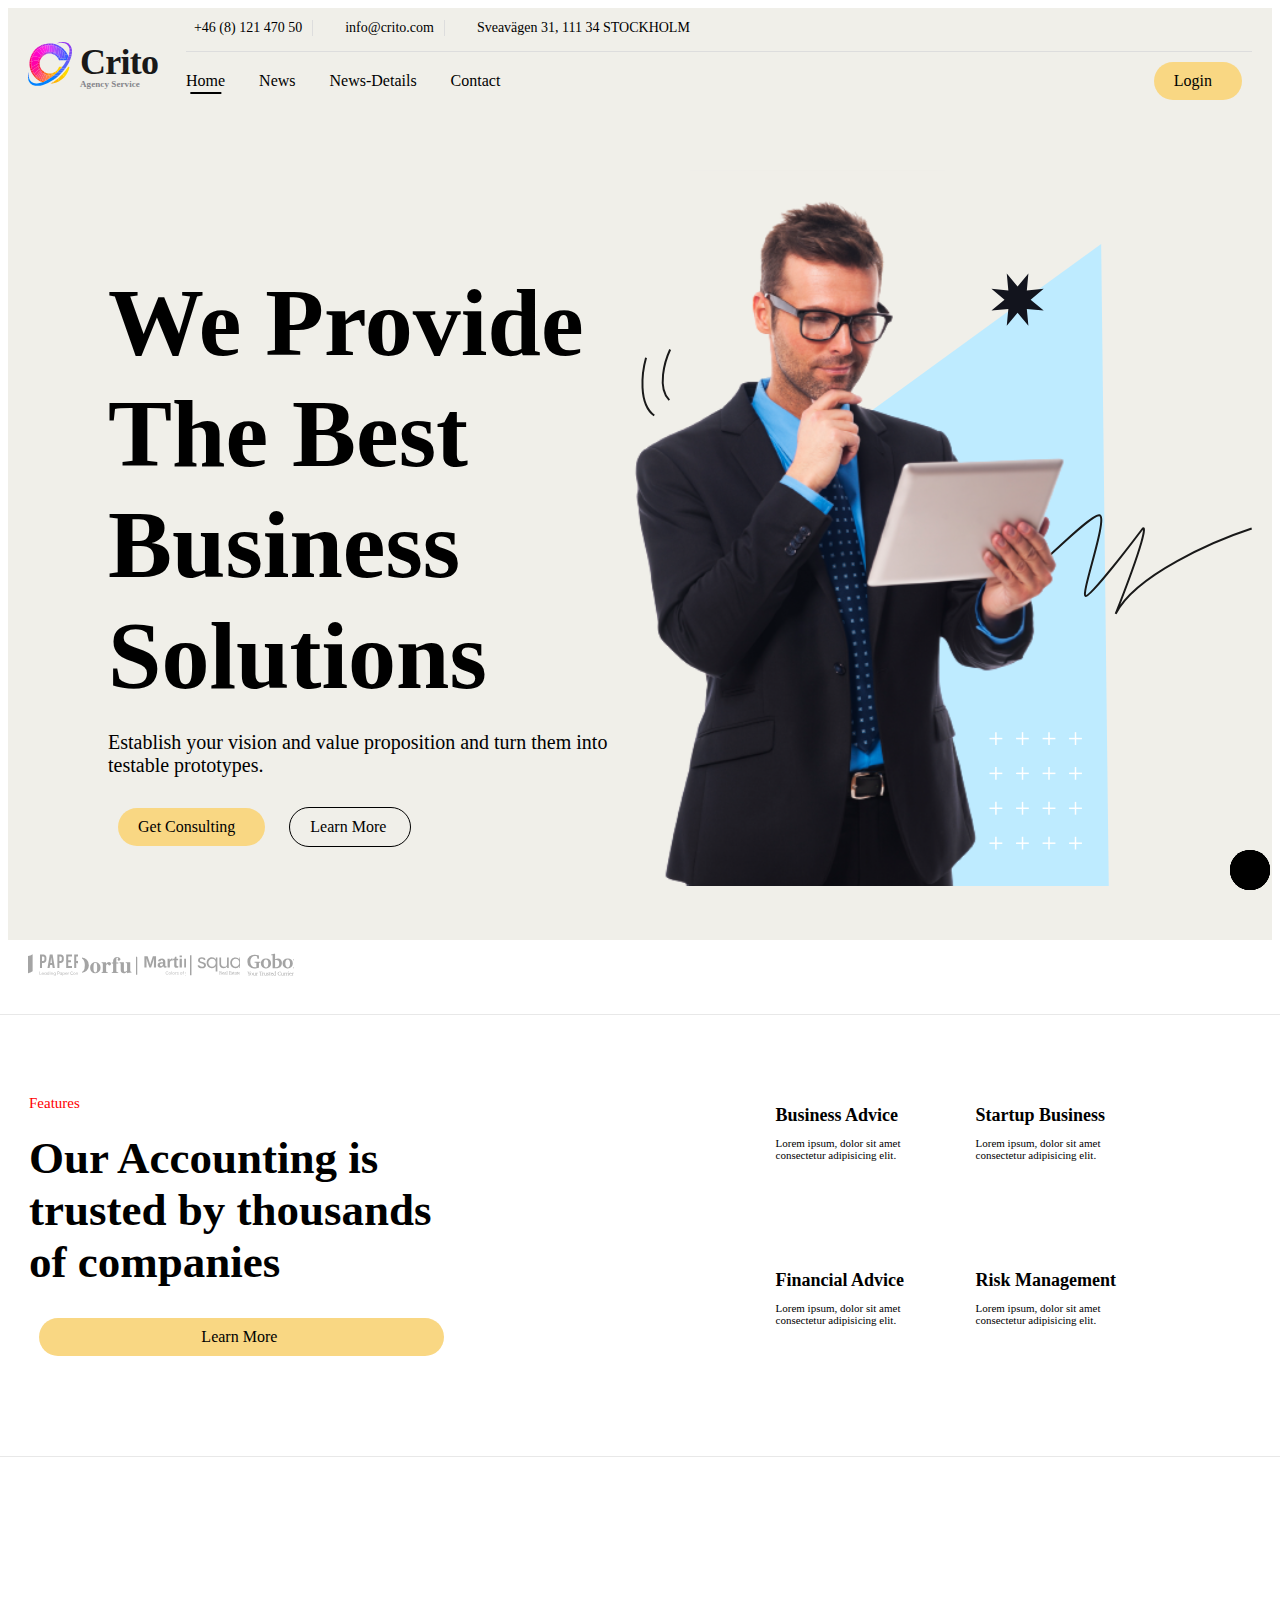
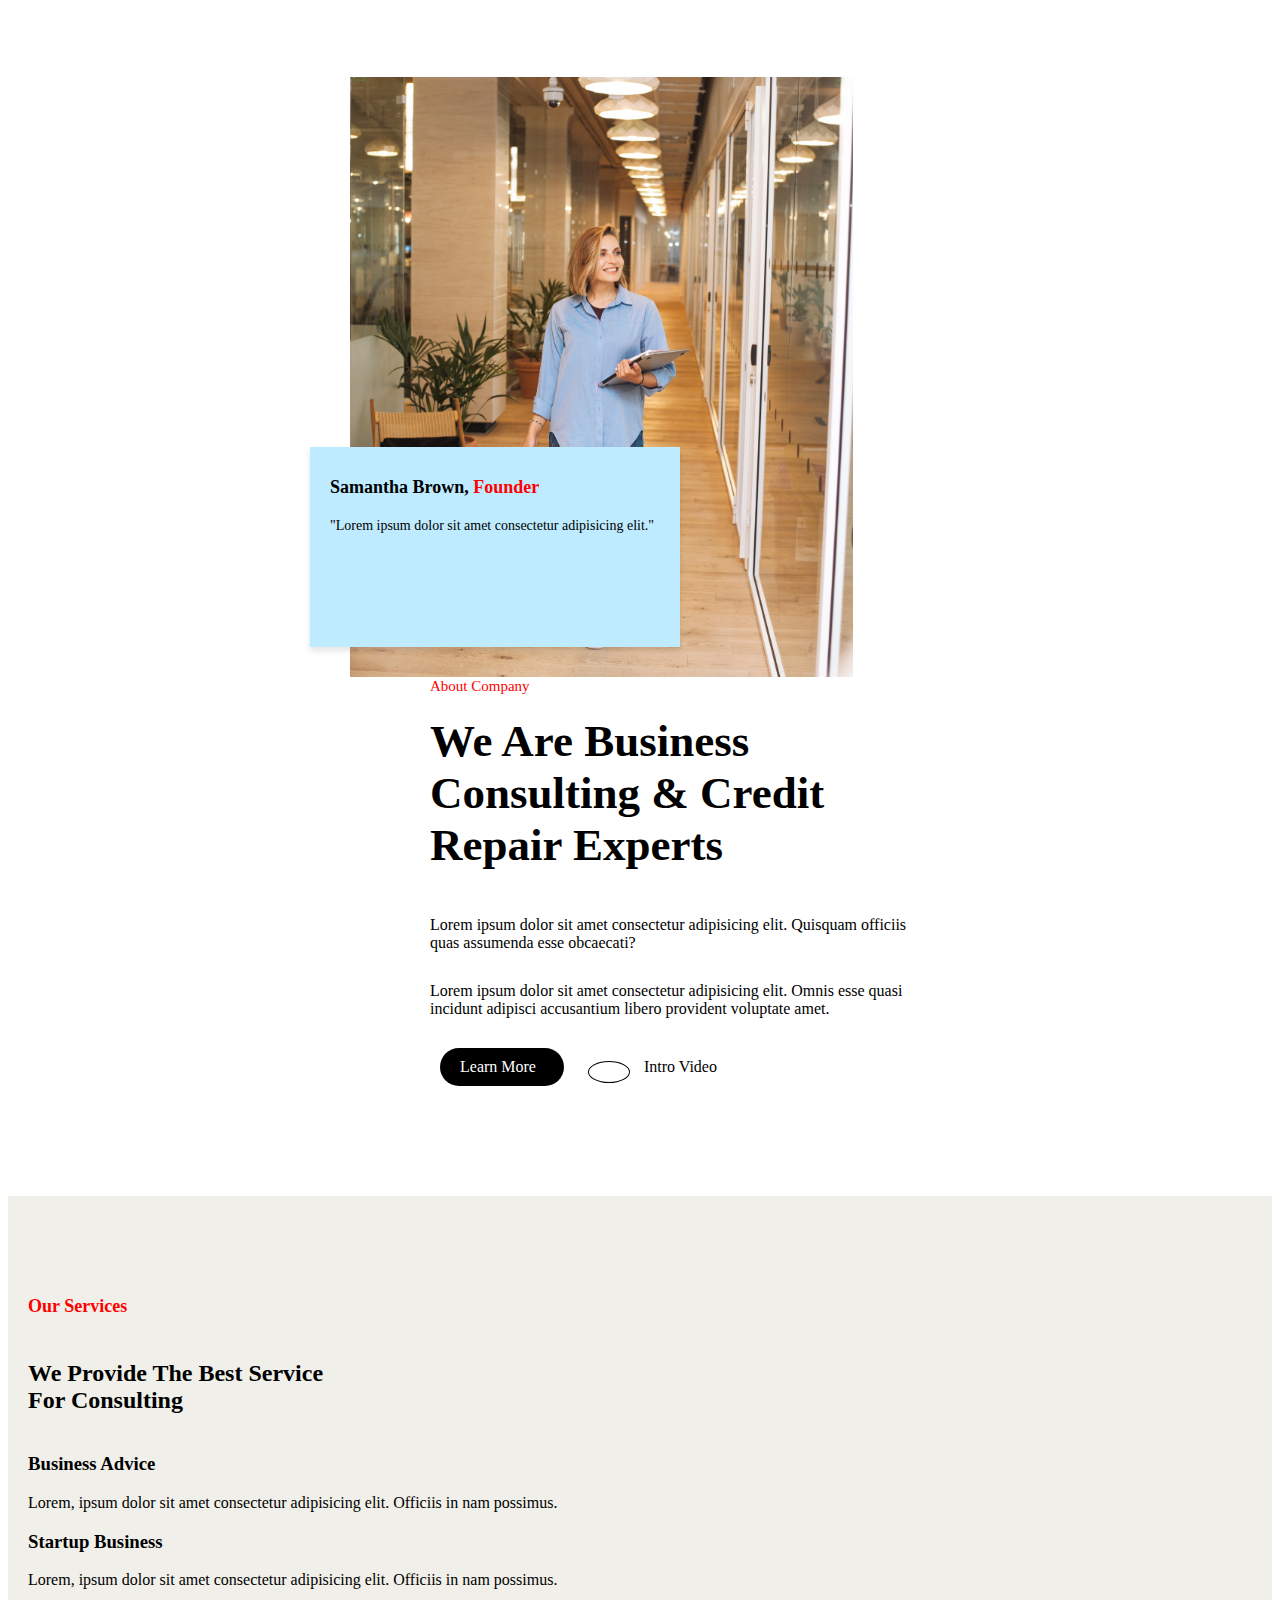
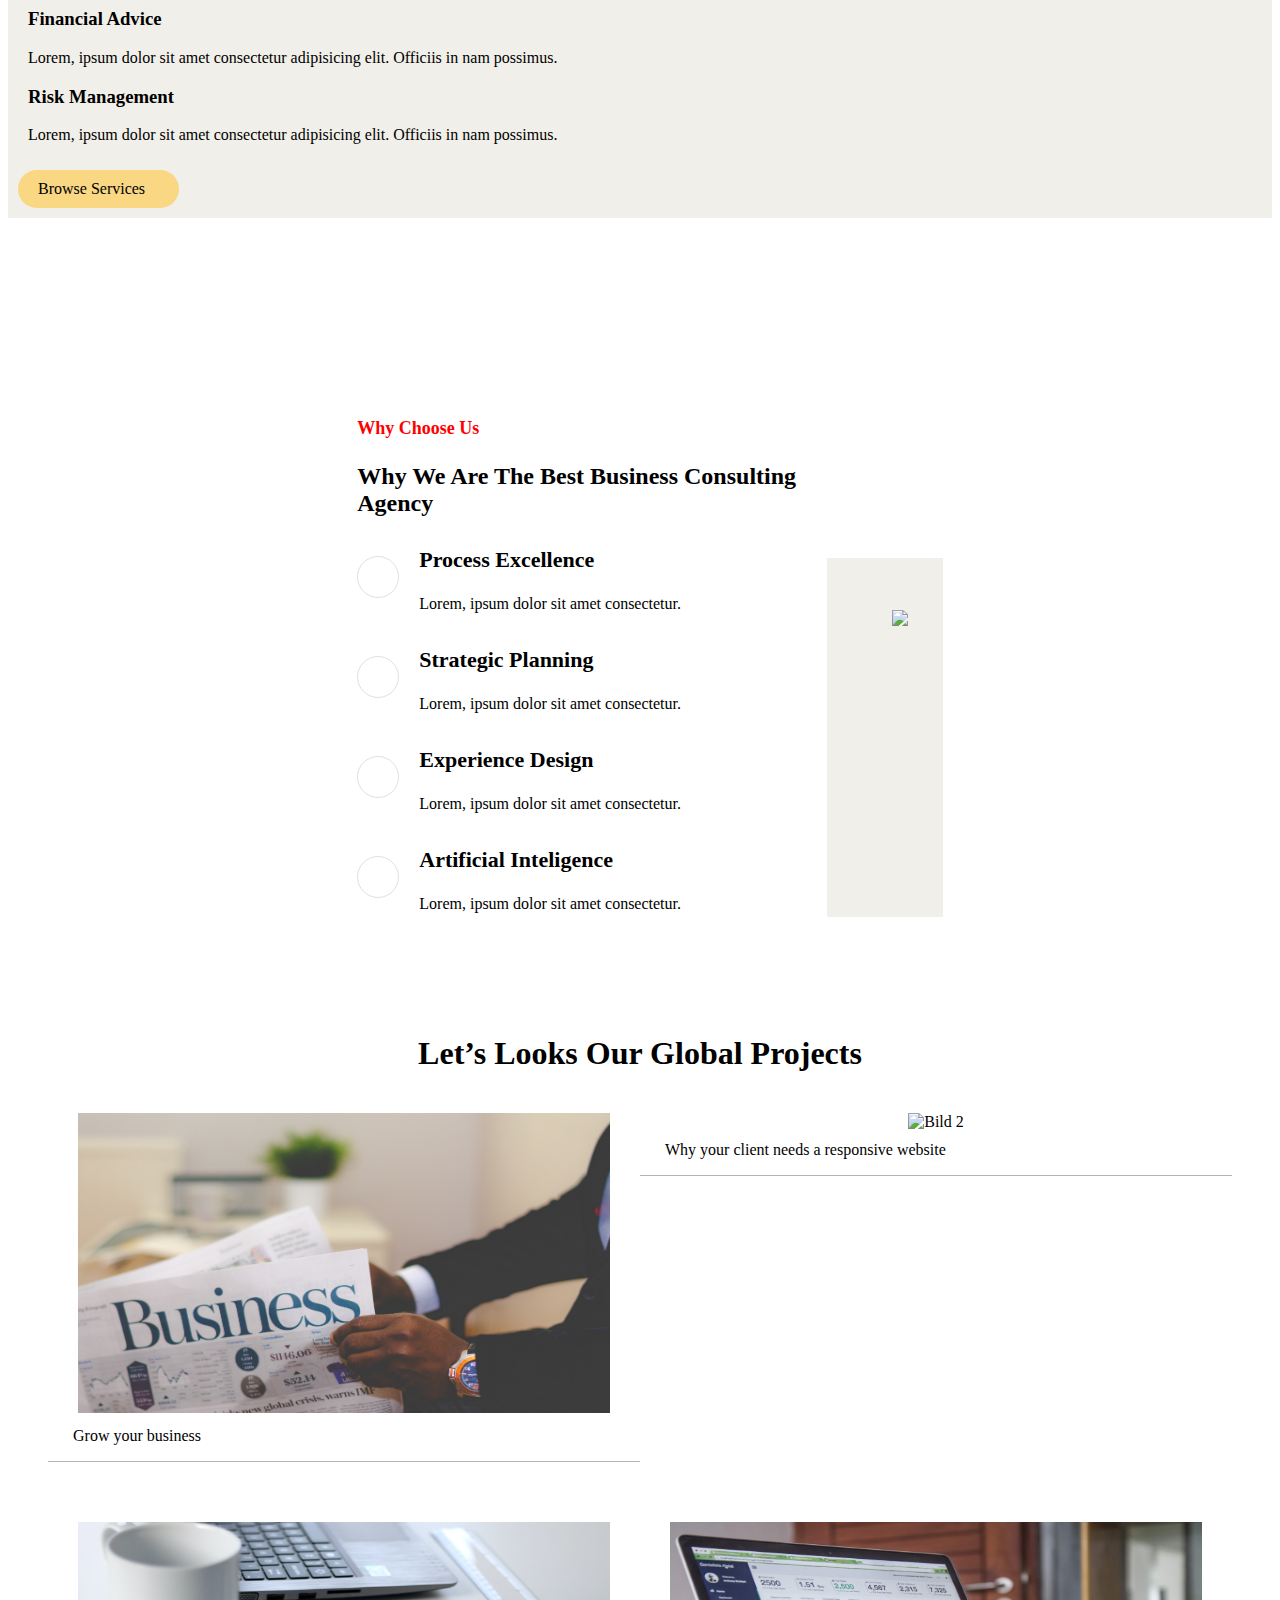
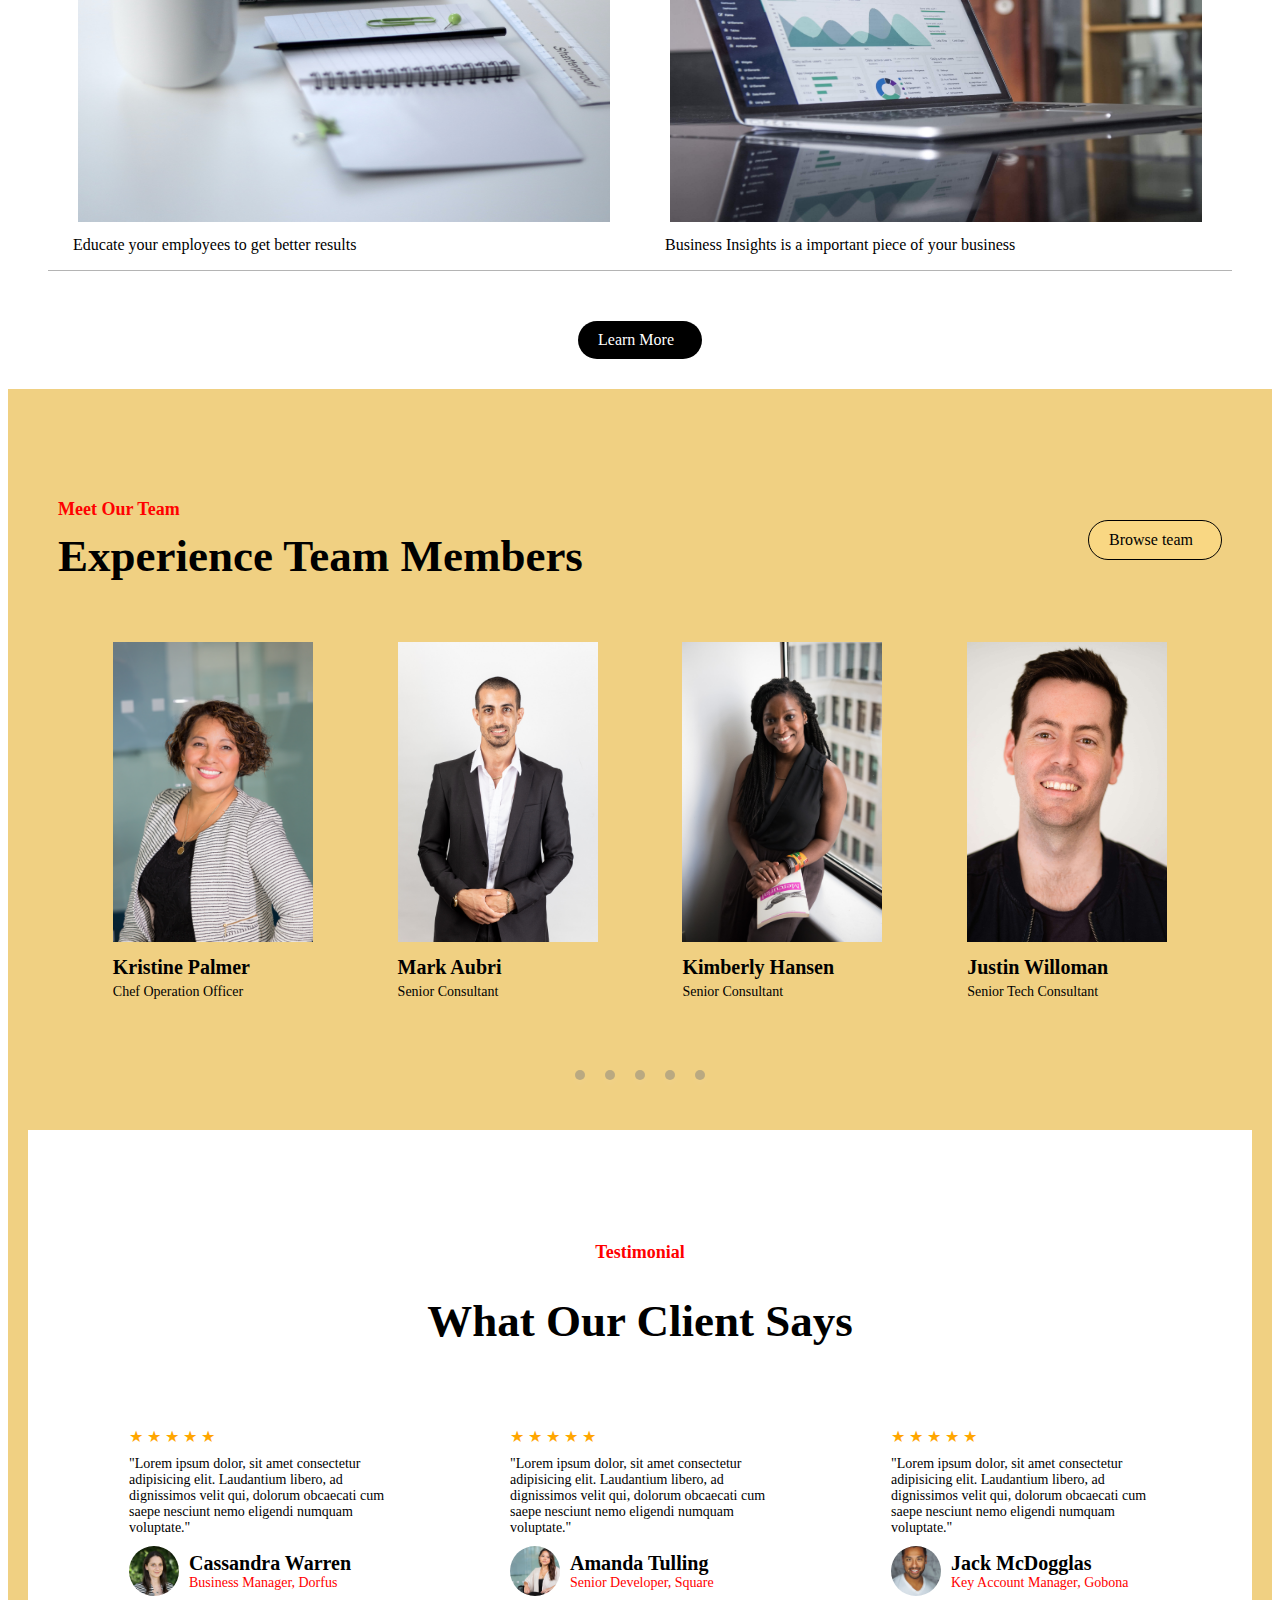
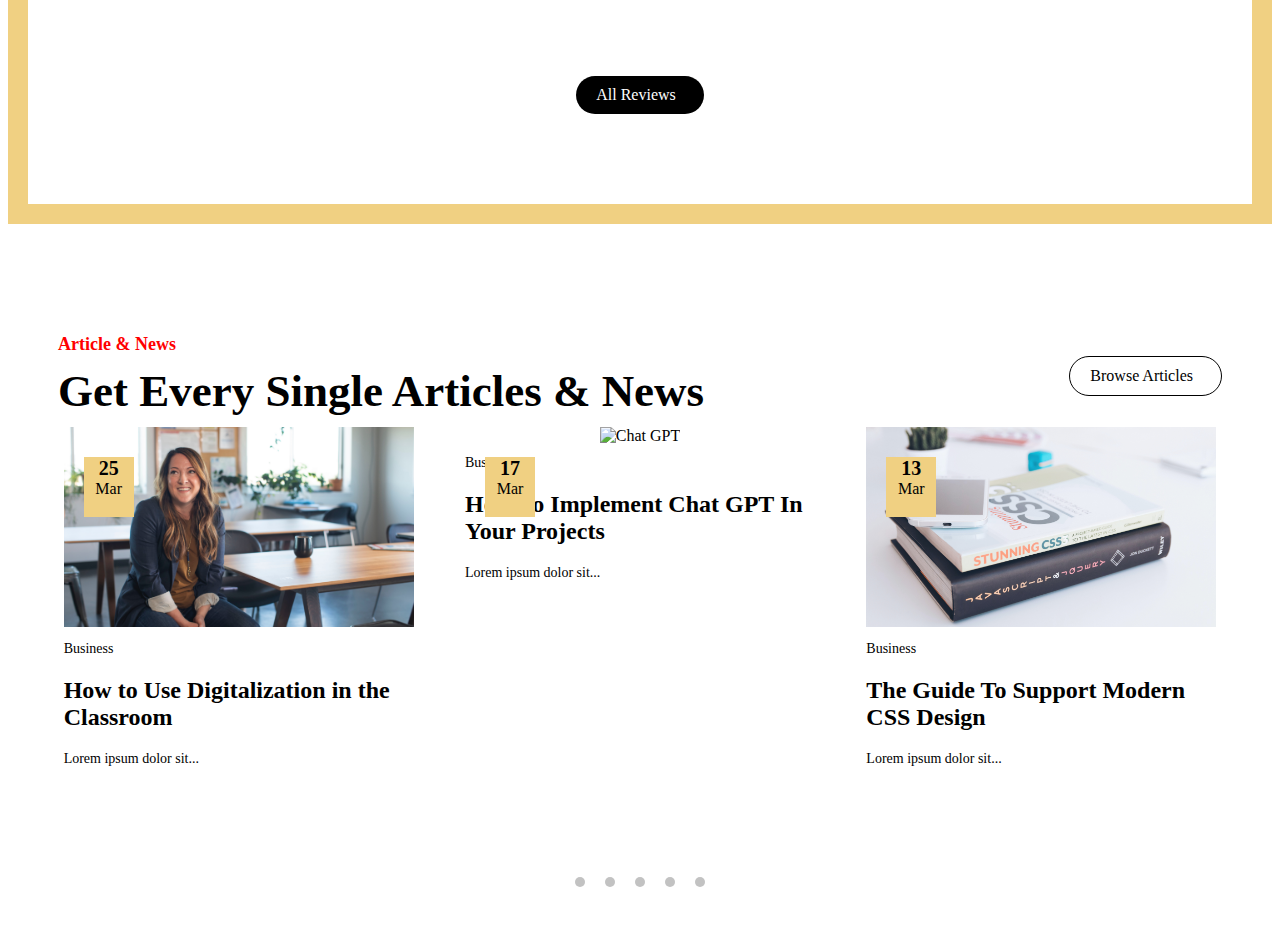
==== index.html @ dc41674e "first commit" ====
<!DOCTYPE html>
<html lang="en">
<head>
    <meta charset="UTF-8">
    <meta name="description" content="Crito">
    <meta name="viewport" content="width=device-width, initial-scale=1.0">
    <title>Tutorial</title>
    <script src="https://kit.fontawesome.com/41c8b474e2.js" crossorigin="anonymous"></script>
    <link href="https://cdn.jsdelivr.net/npm/bootstrap@5.3.1/dist/css/bootstrap.min.css" rel="stylesheet" integrity="sha384-4bw+/aepP/YC94hEpVNVgiZdgIC5+VKNBQNGCHeKRQN+PtmoHDEXuppvnDJzQIu9" crossorigin="anonymous">
    <link href="scss/style.css" rel="stylesheet">
</head>
<body>
  <header>
    <section class="top-menu">
      <div class="container">
          <div class="main-row">
              <!-- Logotyp -->
              <a href="index.html" class="logotype">
                  <img src="images/logotype.svg" alt="Company Logotype">
              </a>
              <!-- Grid container -->
              <div class="grid-container">
                  <!-- Info och sociala medier -->
                  <div class="top-row">
                      <div class="info">
                          <span><i class="fa-regular fa-phone-volume"></i>+46 (8) 121 470 50</span>
                          <span><i class="fa-regular fa-envelope"></i>info@crito.com</span>
                          <span><i class="fa-sharp fa-regular fa-location-dot"></i>Sveavägen 31, 111 34 STOCKHOLM</span>
                      </div>
                      <div class="social-media">
                          <a target="_blank" href="https://facebook.com"><i class="fa-brands fa-facebook"></i></a>
                          <a target="_blank" href="https://twitter.com"><i class="fa-brands fa-twitter"></i></a>
                          <a target="_blank" href="https://instagram.com"><i class="fa-brands fa-instagram"></i></a>
                          <a target="_blank" href="https://linkedin.com"><i class="fa-brands fa-linkedin"></i></a>
                      </div>
                  </div>
                  <!-- Navbar och login-knapp -->
                  <div class="bottom-row">
                      <nav class="navbar">
                          <a class="active" href="index.html">Home</a>
                          <a href="news.html">News</a>
                          <a href="news-details.html">News-Details</a>
                          <a href="contact.html">Contact</a>
                      </nav>
                      <a class="btn-theme" href="login.html">
                          Login<i class="fa-solid fa-arrow-up-right"></i>
                      </a>
                  </div>
              </div>
          </div>
      </div>
    </section>
  </header>

        <section class="showcase">
            <div class="container">
              <div class="showcase-content">
                <!-- Textinnehåll -->
                <div class="text-content">
                  <h1>We Provide The Best Business Solutions</h1>
                  <p>Establish your vision and value proposition and turn them into testable prototypes.</p>
                  <div class="showcase-buttons">
                    <a class="btn-theme" href="#">Get Consulting<i class="fa-solid fa-arrow-up-right"></i></a>
                    <a class="btn-theme-white" href="#">Learn More&nbsp;<i class="fa-solid fa-arrow-up-right"></i></a>
                  </div>
                </div>
                <!-- Bild till höger -->
                <div class="image-content">
                  <img src="images/showcase-image.svg" alt="Showcase Image">
                </div>
              </div>
            </div>
          </section>

    <section class="company-logos">
        <div class="container">
            <img src="images/paperz.svg" alt="Company 1 Logo" class="logo">
            <img src="images/dorfus.svg" alt="Company 2 Logo" class="logo">
            <img src="images/martino.svg" alt="Company 3 Logo" class="logo">
            <img src="images/square.svg" alt="Company 4 Logo" class="logo">
            <img src="images/gobona.svg" alt="Company 5 Logo" class="logo">
        </div>
    </section>

    <section class="features">
      <div class="container">
        <div class="section-border">
          <div class="feature-grid">
            <div class="feature-text">
              <div class="small-title">Features</div>
              <h2 class="main-title">Our Accounting is trusted by thousands of companies</h2>
              <a href="#" class="btn-theme-wide">Learn More&nbsp;<i class="fa-solid fa-arrow-up-right"></i></a>
            </div>  
            <div class="feature-cards">
              <div class="umb-block-list">
                <div class="feature-card">
                    <i class="fa-regular fa-handshake"></i>
                  <h3>Business Advice</h3>
                  <p>Lorem ipsum, dolor sit amet consectetur adipisicing elit.</p>
                </div>
                <div class="feature-card">
                    <i class="fa-regular fa-lightbulb"></i>
                  <h3>Startup Business</h3>
                  <p>Lorem ipsum, dolor sit amet consectetur adipisicing elit.</p>
                </div>
                <div class="feature-card">
                    <i class="fa-solid fa-arrow-up-right-dots"></i> 
                  <h3>Financial Advice</h3>
                  <p>Lorem ipsum, dolor sit amet consectetur adipisicing elit.</p>
                </div>
                <div class="feature-card">
                    <i class="fa-solid fa-gear"></i>
                  <h3>Risk Management</h3>
                  <p>Lorem ipsum, dolor sit amet consectetur adipisicing elit.</p>
                </div>
              </div>
            </div>
          </div>
        </div>
      </div>
    </section>

    <section class="about-company">
      <div class="container">
        <!-- Left Side -->
        <div class="image-sam">
          <img class="samantha" src="/images/daria-pimkina-tYaccl19A3Q-unsplash.jpg" alt="Company Founder">
          <div class="founder-info">
            <h3 class="founder-name">Samantha Brown, <span class="founder-title">Founder</span></h3>
            <p class="founder-description">"Lorem ipsum dolor sit amet consectetur adipisicing elit."</p>
          </div>
        </div>
        <!-- Right Side -->
        <div class="text-content">
          <span class="small-title">About Company</span>
          <h3 class="about-title">We Are Business Consulting & Credit Repair Experts</h3>
            <h2 class="text-main">Lorem ipsum dolor sit amet consectetur adipisicing elit. Quisquam officiis quas assumenda esse obcaecati?</h2>
            <h2 class="text-sub">Lorem ipsum dolor sit amet consectetur adipisicing elit. Omnis esse quasi incidunt adipisci accusantium libero provident voluptate amet.</h2>
          <div class="action-buttons">
            <a href="#" class="btn-theme-black">Learn More &nbsp;<i class="fa-solid fa-arrow-up-right"></i></a>
            <a href="#" class="btn-theme-play"><i class="fa-solid fa-play"></i></a>
            <span>Intro Video</span>
          </div>
        </div>
      </div>
    </section>

    <section class="our-services">
      <div class="our-services-container">
        <h4 class="section-subtitle">Our Services</h4>
        <h2>We Provide The Best Service For Consulting</h2>
        <div class="service-cards">
          <!-- Varje service-card -->
          <div class="service-cards">
            <div class="service-card">
              <div class="corner-border"></div>
              <h3>Business Advice</h3>
              <p class="card-subtitle">Lorem, ipsum dolor sit amet consectetur adipisicing elit. Officiis in nam possimus.</p>
              <a href="#" class="round-btn"><i class="fa-solid fa-arrow-right"></i></a>
            </div>
            <div class="service-card">
              <div class="corner-border"></div>
              <h3>Startup Business</h3>
              <p class="card-subtitle">Lorem, ipsum dolor sit amet consectetur adipisicing elit. Officiis in nam possimus.</p>
              <a href="#" class="round-btn"><i class="fa-solid fa-arrow-right"></i></a>
            </div>
            <div class="service-card">
              <div class="corner-border"></div>
              <h3>Financial Advice</h3>
              <p class="card-subtitle">Lorem, ipsum dolor sit amet consectetur adipisicing elit. Officiis in nam possimus.</p>
              <a href="#" class="round-btn"><i class="fa-solid fa-arrow-right"></i></a>
            </div>
            <div class="service-card">
              <div class="corner-border"></div>
              <h3>Risk Management</h3>
              <p class="card-subtitle">Lorem, ipsum dolor sit amet consectetur adipisicing elit. Officiis in nam possimus.</p>
              <a href="#" class="round-btn"><i class="fa-solid fa-arrow-right"></i></a>
            </div>
          </div>
    
          <!-- ... (resten av innehållet) -->
        </div>
      </div><div class="our-services-btn">
          <a href="#" class="btn-theme">Browse Services&nbsp;<i class="fa-solid fa-arrow-up-right"></i></a>
        </div>
    </section>

    <section class="why-choose-us">
      <div class="container">
        <div class="why-choose-us-wrapper"> 
          <div class="why-choose-us-content">
            <h4 class="why-section-subtitle">Why Choose Us</h4>
            <h2>Why We Are The Best Business Consulting Agency</h2>
            <div class="why-cards">
              <div class="why-card">
                <a href="#" class="round-btn-icon"><i class="fa-regular fa-thumbs-up"></i></a>
                <div class="why-card-content">
                  <h3>Process Excellence</h3>
                  <p class="why-card-subtitle">Lorem, ipsum dolor sit amet consectetur.</p>
                </div>
              </div>
              <div class="why-card">
                <a href="#" class="round-btn-icon"><i class="fa-solid fa-chess-board"></i></a>
                <div class="why-card-content">
                  <h3>Strategic Planning</h3>
                  <p class="why-card-subtitle">Lorem, ipsum dolor sit amet consectetur.</p>
                </div>
              </div>
              <div class="why-card">
                <a href="#" class="round-btn-icon"><i class="fa-solid fa-pen-ruler"></i></a>
                <div class="why-card-content">
                  <h3>Experience Design</h3>
                  <p class="why-card-subtitle">Lorem, ipsum dolor sit amet consectetur.</p>
                </div>
              </div>
              <div class="why-card">
                <a href="#" class="round-btn-icon"><i class="fa-solid fa-magnifying-glass-chart"></i></a>
                <div class="why-card-content">
                  <h3>Artificial Inteligence</h3>
                  <p class="why-card-subtitle">Lorem, ipsum dolor sit amet consectetur.</p>
                </div>
              </div>
              <!-- Repeat the .why-card structure for more cards -->
            </div>
          </div>
        <div class="why-image-wrapper">
          <img class="why-image"src="/images/amy-hirschi-K0c8ko3e6AA-unsplash.jpg">
        </div>
      </div>
    </div>
    </section>

    <section class="business-section">
      <div class="business-container">
        <h2 class="sub-title">Project & Case Studies</h2>
        <h1 mt2>Let’s Looks Our Global Projects</h1>
        <div class="row">
          <div class="img-container">
            <img src="images/adeolu-eletu-E7RLgUjjazc-unsplash.jpg" alt="Bild 1">
            <p>Grow your business</p>
            <hr class="underline">
          </div>
          <div class="img-container">
            <img src="images/marek-levak-zANXcXyByos-unsplash.jpg" alt="Bild 2">
            <p>Why your client needs a responsive website</p>
            <hr class="underline">
          </div>
        </div>
        <div class="row">
          <div class="img-container">
            <img src="images/oli-dale-xjSkI_seiZY-unsplash.jpg" alt="Bild 3">
            <p>Educate your employees to get better results</p>
            <hr class="underline">
          </div>
          <div class="img-container">
            <img src="images/carlos-muza-hpjSkU2UYSU-unsplash.jpg" alt="Bild 4">
            <p>Business Insights is a important piece of your business</p>
            <hr class="underline">
          </div>
        </div>
        <a href="#" class="btn-theme-black">Learn More &nbsp;<i class="fa-solid fa-arrow-up-right"></i></a>
      </div>
    </section>
    <section class="members-section">
      <div class="members-container">
        <div class="header-wrapper">
          <div class="title-wrapper">
            <h3 class="red-title">Meet Our Team</h3>
            <h1 class="main-title">Experience Team Members</h1>
          </div>
          <a href="#" class="btn-theme-border">Browse team &nbsp;<i class="fa-solid fa-arrow-up-right"></i></a>
        </div>
        <div class="member-content-wrapper">
          <!-- Member Card 1 -->
          <div class="member-card" id="card1">
            <img src="images/christina-wocintechchat-com-SJvDxw0azqw-unsplash.jpg" alt="Medlem 1">
            <h4 class="member-card-h4">Kristine Palmer</h4>
            <p class="member-card-p">Chef Operation Officer</p>
          </div>
          <!-- Member Card 2 -->
          <div class="member-card" id="card2">
            <img src="images/itay-verchik-6ZKGBzrDd3I-unsplash.jpg" alt="Medlem 2">
            <h4 class="member-card-h4">Mark Aubri</h4>
            <p class="member-card-p">Senior Consultant</p>
          </div>
          <!-- Member Card 3 -->
          <div class="member-card" id="card3">
            <img src="images/christina-wocintechchat-com-Zpzf7TLj_gA-unsplash.jpg" alt="Medlem 3">
            <h4 class="member-card-h4">Kimberly Hansen</h4>
            <p class="member-card-p">Senior Consultant</p>
          </div>
          <!-- Member Card 4 -->
          <div class="member-card" id="card4">
            <img src="images/the-connected-narrative-N8lRH2uxih4-unsplash.jpg" alt="Medlem 4">
            <h4 class="member-card-h4">Justin Willoman</h4>
            <p class="member-card-p">Senior Tech Consultant</p>
          </div>
        </div>
        <div class="dot-container">
          <div class="dot" id="dot1"></div>
          <div class="dot" id="dot2"></div>
          <div class="dot" id="dot3"></div>
          <div class="dot" id="dot4"></div>
          <div class="dot" id="dot5"></div>
        </div>
      </div>
    </section>
    <section class="testimonial-section">
      <div class="testi-container-white">
        <div class="testi-titel">
          <h1 class="red-title">Testimonial</h1>
          <h1 class="main-title-center">What Our Client Says</h1>
        </div>
          <div class="testi-card-container">
            <div class="testi-card">
              <div class="rating">
                <span class="star">&#9733;</span>
                <span class="star">&#9733;</span>
                <span class="star">&#9733;</span>
                <span class="star">&#9733;</span>
                <span class="star">&#9733;</span>
              </div>
              <p class="testi-description">"Lorem ipsum dolor, sit amet consectetur adipisicing elit. Laudantium libero, ad dignissimos velit qui, dolorum obcaecati cum saepe nesciunt nemo eligendi numquam voluptate."</p>
              <div class="profile">
                <img src="images/vince-veras-AJIqZDAUD7A-unsplash.jpg" alt="Profile Picture" class="profile-pic">
                <div class="profile-info">
                  <p class="name">Cassandra Warren</p>
                  <p class="job-title">Business Manager, Dorfus</p>
                </div>
              </div>
            </div>
          <div class="testi-card">
            <div class="rating">
              <span class="star">&#9733;</span>
              <span class="star">&#9733;</span>
              <span class="star">&#9733;</span>
              <span class="star">&#9733;</span>
              <span class="star">&#9733;</span>
            </div>
            <p class="testi-description">"Lorem ipsum dolor, sit amet consectetur adipisicing elit. Laudantium libero, ad dignissimos velit qui, dolorum obcaecati cum saepe nesciunt nemo eligendi numquam voluptate."</p>
            <div class="profile">
              <img src="images/christina-wocintechchat-com-PlikkWB79qs-unsplash.jpg" alt="Profile Picture" class="profile-pic">
              <div class="profile-info">
                <p class="name">Amanda Tulling</p>
                <p class="job-title">Senior Developer, Square</p>
              </div>
            </div>
          </div>
          <div class="testi-card">
            <div class="rating">
              <span class="star">&#9733;</span>
              <span class="star">&#9733;</span>
              <span class="star">&#9733;</span>
              <span class="star">&#9733;</span>
              <span class="star">&#9733;</span>
            </div>
            <p class="testi-description">"Lorem ipsum dolor, sit amet consectetur adipisicing elit. Laudantium libero, ad dignissimos velit qui, dolorum obcaecati cum saepe nesciunt nemo eligendi numquam voluptate."</p>
            <div class="profile">
              <img src="images/joseph-gonzalez-iFgRcqHznqg-unsplash.jpg" alt="Profile Picture" class="profile-pic">
              <div class="profile-info">
                <p class="name">Jack McDogglas</p>
                <p class="job-title">Key Account Manager, Gobona</p>
              </div>
            </div>
          </div>
        </div>
      <a href="#" class="btn-theme-black">All Reviews &nbsp;<i class="fa-solid fa-arrow-up-right"></i></a>
    </section>

    <section class="articles-section">
      <div class="articles-container">
        <div class="header-wrapper">
          <div class="title-wrapper">
            <h3 class="red-title">Article & News</h3>
            <h1 class="main-title">Get Every Single Articles & News</h1>
          </div>
          <a href="news.html" class="btn-theme-white">Browse Articles &nbsp;<i class="fa-solid fa-arrow-up-right"></i></a>
        </div>
        <div class="content-wrapper">
          <div class="article-card">
            <img class="article-card-img" src="/images/linkedin-sales-solutions-Mis5fyJi7Q0-unsplash.jpg" alt="Woman in Classroom">
            <div class="article-content">
                <div class="date-box"><div style="font-weight: 700; font-size: 20px;">25</div><div style="font-weight: 200;">Mar</div></div>
                <div class="tag">Business</div>
                <h2 class="article-title">How to Use Digitalization in the Classroom</h2>
                <p class="placeholder-text">Lorem ipsum dolor sit...</p>
          </div>
          </div>
          <div class="article-card">
            <img class="article-card-img" src="/images/emiliano-vittoriosi-vEN1bsdSjxM-unsplash.jpg" alt="Chat GPT">
            <div class="article-content">
                <div class="date-box"><div style="font-weight: 700; font-size: 20px;">17</div><div style="font-weight: 200;">Mar</div></div>
                <div class="tag">Business</div>    
                <h2 class="article-title">How To Implement Chat GPT In Your Projects</h2>
                    <p class="placeholder-text">Lorem ipsum dolor sit...</p>
            </div>
          </div>
          <div class="article-card">
            <img class="article-card-img" src="/images/kobu-agency-ipARHaxETRk-unsplash.jpg" alt="Books">
            <div class="article-content">
                <div class="date-box"><div style="font-weight: 700; font-size: 20px;">13</div><div style="font-weight: 200;">Mar</div></div>
                <div class="tag">Business</div>
                <h2 class="article-title">The Guide To Support Modern CSS Design</h2>
                    <p class="placeholder-text">Lorem ipsum dolor sit...</p>
            </div>
          </div>
        </div>
        <div class="dot-container">
          <div class="dot" id="dot1"></div>
          <div class="dot" id="dot2"></div>
          <div class="dot" id="dot3"></div>
          <div class="dot" id="dot4"></div>
          <div class="dot" id="dot5"></div>
        </div>
      </div>
    </section>

    <script src="https://cdn.jsdelivr.net/npm/bootstrap@5.3.1/dist/js/bootstrap.bundle.min.js" integrity="sha384-HwwvtgBNo3bZJJLYd8oVXjrBZt8cqVSpeBNS5n7C8IVInixGAoxmnlMuBnhbgrkm" crossorigin="anonymous"></script>
    <script src="script.js"></script>
</body>
</html>
---- scss/style.css ----
@charset "UTF-8";
.container {
  max-width: 1300px;
  margin: 0 auto;
  padding: 0 20px;
}

.red-title {
  font-size: 18px;
  color: red;
}

.main-title {
  font-size: 45px;
  margin-top: 20px;
  margin-bottom: 20px;
}

.main-title-center {
  font-size: 45px;
  margin-top: 20px;
  margin-bottom: 20px;
}

.btn-theme {
  background-color: #F9D783;
  color: black;
  padding: 10px 20px;
  margin: 10px;
  border-radius: 50px;
  text-decoration: none;
  display: inline-flex;
  align-items: center;
}

.btn-theme-border {
  background-color: #F9D783;
  color: black;
  padding: 10px 20px;
  margin: 10px;
  border-radius: 50px;
  border: 1px solid black;
  text-decoration: none;
  display: inline-flex;
  align-items: center;
}

.btn-theme-white {
  background-color: none;
  border: 1px solid black;
  color: black;
  padding: 10px 20px;
  margin: 10px;
  border-radius: 50px;
  text-decoration: none;
  display: inline-flex;
  align-items: center;
}

.btn-theme-wide {
  background-color: #F9D783;
  color: black;
  padding: 10px 20px;
  margin: 10px;
  border-radius: 50px;
  text-decoration: none;
  display: inline-flex;
  align-items: center;
  justify-content: center;
}

.btn-theme-black {
  background-color: black;
  color: white;
  padding: 10px 20px;
  margin: 10px;
  border-radius: 50px;
  text-decoration: none;
  display: inline-flex;
  align-items: center;
  justify-content: center;
}

.btn-theme-play {
  background-color: transparent;
  border: 0.5px solid black;
  color: black;
  padding: 10px 20px;
  max-width: 20px;
  margin: 10px;
  border-radius: 100%;
  text-decoration: none;
  display: inline-flex;
  align-items: center;
  justify-content: center;
  outline: none;
}

.round-btn {
  position: absolute;
  right: 10px;
  bottom: 10px;
  width: 40px;
  height: 40px;
  background-color: black; /* Färgen ändrad till svart */
  transition: background-color 0.3s; /* Ändra färg under 0.3 sekunder */
  transition-delay: 0s;
  border-radius: 50%;
  display: flex;
  justify-content: center;
  align-items: center;
  border: none;
  color: white; /* Textfärgen ändrad till vit så den syns mot den svarta bakgrunden */
  font-size: 16px;
  cursor: pointer;
  text-decoration: none;
}

/* Hover-effekt */
.round-btn:hover {
  background-color: white; /* Exempel på en ny färg när du hovrar */
  color: black; /* Exempel på textfärg när du hovrar */
}

.top-menu {
  background-color: #F0EFE9;
  padding: 10px 0;
}

.main-row {
  display: flex;
  align-items: flex-start;
  width: 100%;
}

.logotype {
  max-width: 200px;
  margin-right: 20px;
  margin-top: 20px;
}

.grid-container {
  display: flex;
  flex-direction: column;
  flex-grow: 1;
}

.top-row {
  display: flex;
  justify-content: space-between;
  align-items: center;
  padding-bottom: 5px;
  border-bottom: 1px solid #ddd; /* kantlinje endast för .top-row */
}

.bottom-row {
  display: flex;
  justify-content: space-between;
  align-items: center;
}

.info span i {
  margin-right: 8px;
}

.info span {
  display: inline-block;
  margin-right: 20px;
  margin-bottom: 10px;
  font-size: 14px;
  border-right: 1px solid #ddd; /* Lägger till en kantlinje på höger sida */
  padding-right: 10px; /* Lite extra utrymme mellan text och kantlinje */
}

.info span:last-child {
  border-right: none; /* Tar bort kantlinjen för det sista span-elementet */
}

.social-media a {
  margin-right: 10px;
  font-size: 20px;
  color: black;
}

.navbar a {
  margin-right: 30px; /* ändrat för att lägga till extra marginal */
  text-decoration: none;
  color: black;
  transition: color 0.3s;
  position: relative;
}

.navbar a.active::after, .navbar a:hover::after {
  content: "";
  position: absolute;
  bottom: -5px;
  left: 50%; /* centrerar elementet */
  transform: translateX(-50%); /* ytterligare centrering */
  width: 60%; /* ändrat till en mindre bredd */
  border-bottom: 2px solid black;
}

.navbar a.active::after,
.navbar a:hover::after {
  width: 80%; /* Bredden på understrykningen när a är aktiv eller hover */
}

.btn-theme i {
  margin-left: 10px;
}

.showcase {
  display: flex;
  align-items: center; /* Detta centreras det vertikalt */
  padding: 50px 0;
  background-color: #F0EFE9;
}

.showcase-content {
  display: flex;
  align-items: center;
  justify-content: space-between;
}

.text-content {
  flex: 1;
}

.text-content h1 {
  font-size: 96px;
  margin-bottom: 20px;
}

.text-content p {
  font-size: 20px;
  margin-bottom: 20px;
}

.image-content {
  flex: 1;
  justify-content: center;
}

.image-content img {
  max-width: 100%;
  height: auto;
}

.feature-text {
  flex-grow: 1;
  flex-basis: 0;
  margin-left: 10px;
  margin-bottom: 10px;
  display: flex;
  flex-direction: column;
  justify-content: center;
}

.feature-cards {
  flex-grow: 1;
  flex-basis: 0;
  display: flex;
  justify-content: space-around;
}

.card {
  max-width: 200px;
  display: flex;
  flex-direction: column;
  align-items: flex-start; /* Alignerar innehållet till vänster */
}

.card h3, .card p {
  text-align: left;
}

.big-text, .small-text {
  margin-left: 10px;
  margin-bottom: 10px;
}

.features {
  padding: 60px 0;
}
.features .section-border {
  margin: -50px -90px;
  padding: 80px 80px;
  border: 1px solid rgba(25, 25, 25, 0.1);
}
.features .section-border .feature-grid {
  display: grid;
  grid-template-columns: 1fr 1fr;
  gap: 0px;
}
.features .section-border .feature-grid .feature-text {
  margin-right: 30%;
}
.features .section-border .feature-grid .feature-text .btn-theme-wide {
  display: flex;
}
.features .section-border .feature-grid .feature-cards .umb-block-list {
  display: grid;
  grid-template-columns: 1fr 1fr;
  gap: 50px;
}
.features .section-border .feature-grid .feature-cards .umb-block-list .feature-card {
  max-width: 150px;
}
.features .section-border .feature-grid .feature-cards .umb-block-list .feature-card h3 {
  margin-top: 10px;
  font-size: 18px;
  margin-bottom: 10px;
}
.features .section-border .feature-grid .feature-cards .umb-block-list .feature-card p {
  font-size: 11px;
  margin-bottom: 10px;
}

.about-company {
  display: flex;
  justify-content: space-between;
  align-items: center;
  margin-top: 50px;
}

.image-sam {
  position: relative;
  width: 503px; /* Bredden du vill ha för behållaren */
  height: 600px; /* Höjden du vill ha för behållaren */
  margin-right: 50px;
  margin-top: 160px;
}

.samantha {
  width: 100%;
  height: 100%;
  -o-object-fit: cover;
     object-fit: cover; /* Beskär bilden och behåller aspektförhållandet */
  -o-object-position: center;
     object-position: center;
}

.founder-info {
  position: absolute;
  bottom: 30px; /* Höjer rutan med 15px */
  left: -40px; /* Flyttar rutan 20px till vänster */
  width: 350px;
  height: 180px;
  background: #BEEBFF;
  box-shadow: 0px 4px 6px rgba(0, 0, 0, 0.1);
  padding: 10px;
  z-index: 1;
}

.founder-info span {
  color: red;
}

.founder-name {
  margin-top: 20px;
  margin-left: 10px;
  font-size: 18px;
}

.founder-description {
  font-size: 14px;
  margin-top: 20px;
  margin-left: 10px;
}

.text-content {
  flex: 1;
  max-width: 500px;
  padding-left: 30px;
  margin-left: 50px;
  margin-top: 0px;
}

.small-title {
  color: red;
  font-size: 15px;
}

.about-title {
  font-size: 45px;
  margin-top: 20px;
}

.text-main {
  font-size: 16px;
  font-weight: 100;
  margin-top: 30px;
}

.text-sub {
  font-size: 16px;
  font-weight: 100;
  margin-top: 30px;
}

.action-buttons {
  margin-top: 20px;
}

.btn-learn {
  margin-right: 10px;
}

.btn-play {
  margin-right: 10px;
  margin-left: 10px;
  color: none;
}

.our-services {
  text-align: left;
  background-color: #F0EFE9;
  margin-top: 100px;
}
.our-services .our-services-container {
  display: flex;
  max-width: 1300px;
  margin: 0 auto;
  padding: 0 20px;
  flex-direction: column;
  align-items: flex-start;
}
.our-services .section-subtitle {
  color: red;
  font-size: 18px;
  margin-top: 100px;
}
.our-services h2 {
  max-width: 300px;
  font-size: 24px;
  font-weight: 700;
  margin-bottom: 20px;
}
.our-services .service-cards .umb-block-list {
  display: flex;
  flex-direction: row;
  gap: 20px;
  width: 100%;
}
.our-services .service-cards .umb-block-list .service-card {
  flex: none;
  width: 300px;
  height: 330px;
  position: relative;
  background-color: white;
  padding: 20px;
  box-sizing: border-box;
  margin-bottom: 20px;
}
.our-services .service-cards .umb-block-list .service-card:hover {
  background-color: #F9D783;
}
.our-services .service-cards .umb-block-list .service-card .corner-border {
  position: absolute;
  top: 50px;
  left: 30px;
  width: 12%;
  height: 2px;
  background-color: black;
}
.our-services .service-cards .umb-block-list .service-card h3 {
  font-size: 22px;
  margin-top: 80px;
  margin-left: 10px;
}
.our-services .service-cards .umb-block-list .service-card .card-subtitle {
  font-size: 16px;
  font-weight: 100;
  margin-top: 10px;
  margin-left: 10px;
}
.our-services .service-cards .umb-block-list .service-card .icon-button {
  position: absolute;
  right: 10px;
  top: 10px;
  border-radius: 50%;
  width: 40px;
  height: 40px;
  display: flex;
  justify-content: center;
  align-items: center;
}
.our-services .service-cards .umb-block-list .our-services-btn {
  display: flex;
  justify-content: center;
  align-items: center;
}

.why-choose-us {
  display: flex; /* Lägg till denna rad */
  text-align: left;
  background-color: white;
  margin-top: 100px;
}

.why-choose-us-content {
  flex: 1; /* Ta upp så mycket plats som möjligt */
  margin: 0 auto;
  padding: 0 20px;
}

.why-choose-us-wrapper {
  display: flex; /* Lägg till flexbox-layout */
}

.why-section-subtitle {
  color: red;
  font-size: 18px;
  margin-top: 100px;
}

.why-cards {
  display: flex;
  flex-direction: column;
  gap: 20px;
  width: -moz-fit-content;
  width: fit-content;
}

.why-card {
  flex: none;
  width: 450px;
  height: 80px;
  background-color: white;
  display: flex;
  align-items: center;
}

.round-btn-icon {
  border-radius: 50%;
  width: 40px;
  height: 40px;
  background-color: none;
  color: black;
  display: flex;
  justify-content: center;
  align-items: center;
  text-decoration: none;
  border: 1px solid rgb(231, 221, 221);
}

.why-card-content {
  margin-left: 20px; /* Adjust as needed */
}

.why-card-content h3 {
  font-size: 22px;
  font-weight: bold;
}

.why-card-content .why-card-subtitle {
  font-size: 16px;
  font-weight: 100;
}

.why-image-wrapper {
  flex: 1; /* Ta upp återstående plats */
  background: linear-gradient(to bottom, white 0%, white 40%, #F0EFE9 40%, #F0EFE9 100%);
  display: flex;
  justify-content: center;
  align-items: center;
}

.why-image {
  max-width: 90%;
  margin-left: 30px;
}

.business-section {
  background-color: white;
  color: black;
  text-align: center;
  padding: 20px;
  margin-top: 50px;
}

.business-container {
  max-width: 1300px;
  margin: 0 auto;
  padding: 0 20px;
}

.sub-title {
  font-size: 18px;
  color: red;
  margin: auto;
}

.row {
  display: flex;
  justify-content: space-between;
  margin-bottom: 20px;
}

.img-container {
  flex: 1;
  margin-top: 20px;
  justify-content: left;
}

.img-container img {
  width: 90%;
  max-height: 300px;
  align-items: start;
  height: auto;
}

.img-container p {
  margin-top: 10px;
  text-align: left;
  padding-left: 25px;
}

.underline {
  border: none;
  border-bottom: 1px solid rgb(180, 180, 180);
  margin-bottom: 20px;
  padding-left: 25px;
  padding-right: 25px;
}

.text-container {
  margin-bottom: 20px;
}

button {
  padding: 10px 20px;
  background-color: white;
  color: purple;
  border: none;
  cursor: pointer;
}

.members-section {
  background-color: #F0D082;
  color: black;
  text-align: center;
  padding: 20px;
  padding-top: 100px;
}

.members-container {
  max-width: 1300px;
  margin: 0 auto;
  padding: 0 20px;
}

.header-wrapper {
  display: flex;
  justify-content: space-between;
  align-items: center;
}

.title-wrapper {
  text-align: left;
}

.members-section h1, .members-section h3 {
  margin: 10px;
}

.member-content-wrapper {
  display: flex;
  flex-direction: row;
  justify-content: space-evenly;
  align-items: center;
  margin-top: 40px;
  gap: 10px;
}

.member-card {
  margin: 10px;
  text-align: start;
}

.member-card img {
  width: 200px; /* eller den bredd du föredrar */
  height: 300px; /* eller den höjd du föredrar */
  -o-object-fit: cover;
     object-fit: cover;
}

.member-card-h4 {
  font-size: 20px;
  margin-top: 10px;
  margin-bottom: 5px;
}

.member-card-p {
  font-size: 14px;
  font-weight: 300;
  margin-top: 5px;
  margin-bottom: 10px;
}

.member-card.zoomed {
  transform: scale(1.1);
  transition: transform 0.3s ease;
}

.dot-container {
  display: flex;
  flex-direction: row;
  justify-content: center;
  align-items: center;
  margin-top: 40px;
}

.dot {
  width: 10px;
  height: 10px;
  background-color: rgba(128, 128, 128, 0.6);
  margin: 10px;
  border-radius: 50%;
  cursor: pointer;
  transition: background-color 0.3s ease;
  opacity: 0.8; /* Gör punkten delvis genomskinlig */
  box-shadow: 0px 4px 8px rgba(255, 255, 255, 0.1); /* Lägg till skugga */
}

.dot.active {
  background-color: black;
}

.testimonial-section {
  background-color: #F0D082;
  padding: 20px;
  text-align: center;
}

.testi-container-white {
  background-color: white;
  max-width: 1300px;
  margin: auto;
  padding-top: 100px;
  padding-bottom: 80px;
}

.testi-titel {
  display: flex;
  flex-direction: column;
  text-align: center;
  align-items: center;
}

.testi-card-container {
  margin-bottom: 50px;
  margin-top: 40px;
  display: flex; /* Använder Flexbox */
  justify-content: space-evenly; /* Distribuerar korten jämnt */
  flex-wrap: wrap; /* Tillåter korten att brytas till nästa rad om det inte finns tillräckligt med utrymme */
}

.testi-card {
  max-width: 300px;
  padding: 20px;
  width: calc(33.33% - 20px); /* Bredd för varje kort, med lite utrymme för mellanrum */
  box-sizing: border-box; /* Inkluderar padding och border i elementets totala bredd och höjd */
}

.rating {
  text-align: left; /* Flyttar stjärnorna till vänster */
}

.star {
  font-size: 16px;
  color: rgb(255, 166, 0);
  text-align: left; /* Flyttar stjärnorna till vänster */
}

.testi-description {
  font-size: 14px;
  font-weight: 300;
  margin: 10px 0;
  text-align: left;
}

.profile {
  display: flex;
  align-items: center;
}

.profile-pic {
  border-radius: 50%; /* Gör bilden rund */
  width: 50px; /* Bredd av bilden */
  height: 50px; /* Höjd av bilden */
  -o-object-fit: cover;
     object-fit: cover; /* Beskär bilden för att passa in i elementet */
}

.profile-info {
  margin-left: 10px;
}

.name {
  font-size: 20px;
  font-weight: 600;
  margin: 0;
  text-align: left;
}

.job-title {
  font-size: 14px;
  margin: 0;
  text-align: left;
  color: red;
}

.articles-section {
  background-color: white;
  color: black;
  text-align: center;
  padding: 20px;
  padding-top: 100px;
}

.articles-container {
  max-width: 1300px;
  margin: 0 auto;
  padding: 0 20px;
}

.header-wrapper {
  display: flex;
  justify-content: space-between;
  align-items: center;
}

.title-wrapper {
  text-align: left;
}

.articles-section h1, .articles-section h3 {
  margin: 10px;
}

.content-wrapper {
  display: grid;
  grid-template-columns: repeat(3, 1fr);
  gap: 20px;
  justify-content: center;
}

.article-card {
  position: relative;
  width: 350px; /* eller den bredd du föredrar */
  height: 400px; /* eller den höjd du föredrar */
  margin: auto;
}

.article-card-img {
  max-height: 200px;
}

.date-box {
  position: absolute;
  top: 30px;
  left: 20px;
  background-color: #F0D082;
  width: 50px;
  height: 60px;
}

.tag {
  font-size: 14px;
  text-align: left;
  margin: 10px 0;
}

.sub-title {
  font-size: 18px;
  color: rgb(255, 255, 255);
  margin: 5px 0;
}

.additional-info {
  font-size: 16px;
  color: white;
  margin: 5px 0;
}

.placeholder-text {
  font-size: 14px;
  color: rgba(255, 255, 255, 0.7);
  margin: 5px 0;
}

.article-card.zoomed {
  transform: scale(1.1);
  transition: transform 0.3s ease;
}

.dot-container {
  display: flex;
  flex-direction: row;
  justify-content: center;
  align-items: center;
  margin-top: 40px;
}

.dot {
  width: 10px;
  height: 10px;
  background-color: rgba(128, 128, 128, 0.6);
  margin: 10px;
  border-radius: 50%;
  cursor: pointer;
  transition: background-color 0.3s ease;
  opacity: 0.8; /* Gör punkten delvis genomskinlig */
  box-shadow: 0px 4px 8px rgba(255, 255, 255, 0.1); /* Lägg till skugga */
}

.dot.active {
  background-color: black;
}

.breadcrumb-section {
  background-color: #F0EFE9;
  color: black;
  padding: 20px 0;
  text-align: center;
}

.breadcrumb-container {
  font-size: 16px;
  margin-bottom: 10px;
}

.breadcrumb-active {
  font-weight: 600;
  color: black;
  text-decoration: none;
}

.breadcrumb-link {
  color: black;
  text-decoration: none;
  margin: 0 5px;
  font-weight: 200;
}

.breadcrumb-link:hover {
  text-decoration: underline;
}

.breadcrumb-separator {
  margin: 0 5px;
}

.section-title {
  font-size: 24px;
  margin-top: 10px;
}

.logo {
  width: 50px; /* eller den bredd du föredrar */
  height: 50px; /* eller den höjd du föredrar */
  -o-object-fit: cover;
     object-fit: cover;
  margin-bottom: 10px;
}

.all-news {
  background-color: white; /* Eller den färg som matchar din design */
  padding: 20px;
  text-align: center;
}

.all-news-grid {
  display: grid;
  grid-template-columns: repeat(3, 1fr); /* Tre kolumner */
  gap: 20px; /* Mellanrum mellan artiklarna */
}

.all-news-title {
  color: black;
  grid-column: span 3; /* Tar upp hela bredden */
  font-size: 34px;
  margin-bottom: 20px;
  margin-left: 50px;
  text-align: left;
}

.article-card img {
  width: 100%;
  height: 300px; /* Sätt en fast höjd här */
  -o-object-fit: cover;
     object-fit: cover;
}

.article-title {
  font-size: 24px;
  text-align: left;
}

.placeholder-text {
  font-size: 14px;
  color: black;
  text-align: left;
}

.pagination {
  display: flex;
  justify-content: center;
  align-items: center;
  gap: 10px;
}

.page-number, .page-arrow {
  background-color: #fff;
  padding: 10px 15px;
  border-radius: 5px;
  text-decoration: none;
  border: 1px solid rgb(211, 210, 210);
  color: #000;
  font-size: 16px;
}

.ellipsis {
  font-size: 16px;
  color: #000;
  border: 1px solid rgb(211, 210, 210);
  padding: 10px 15px;
  border-radius: 5px;
}

.page-number-active {
  background-color: black;
  text-decoration: none;
  line-height: 2.6;
  width: 40px;
  height: 45px; /* Lägg till en fast höjd */
  text-align: center;
  border-radius: 20%;
  color: white;
  font-weight: bold;
  display: flex; /* Lägg till flexbox */
  align-items: center; /* Centrera innehållet vertikalt */
  justify-content: center; /* Centrera innehållet horisontellt */
  margin: 0;
  padding: 0;
}

.page-number[data-page="4"],
.page-number[data-page="5"],
.page-number[data-page="6"],
.page-number[data-page="7"],
.page-number[data-page="8"] {
  display: none;
}/*# sourceMappingURL=style.css.map */
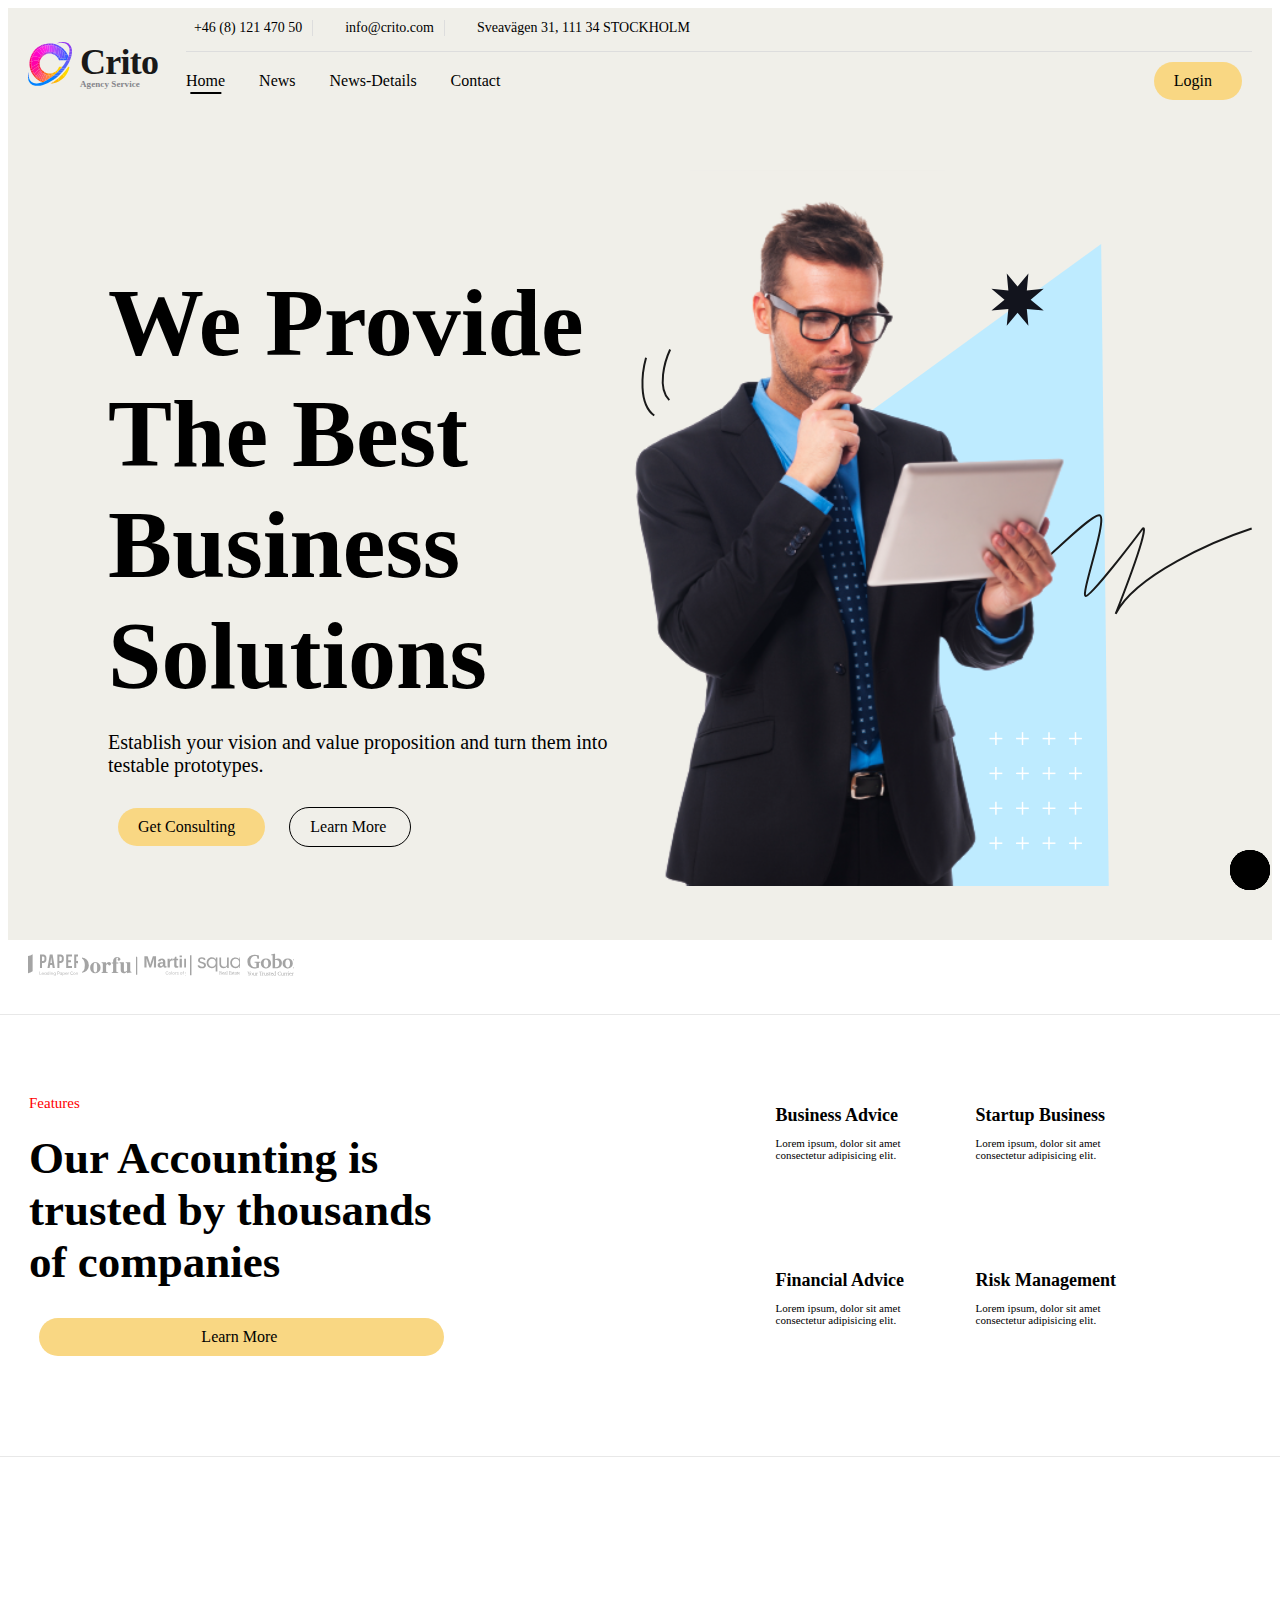
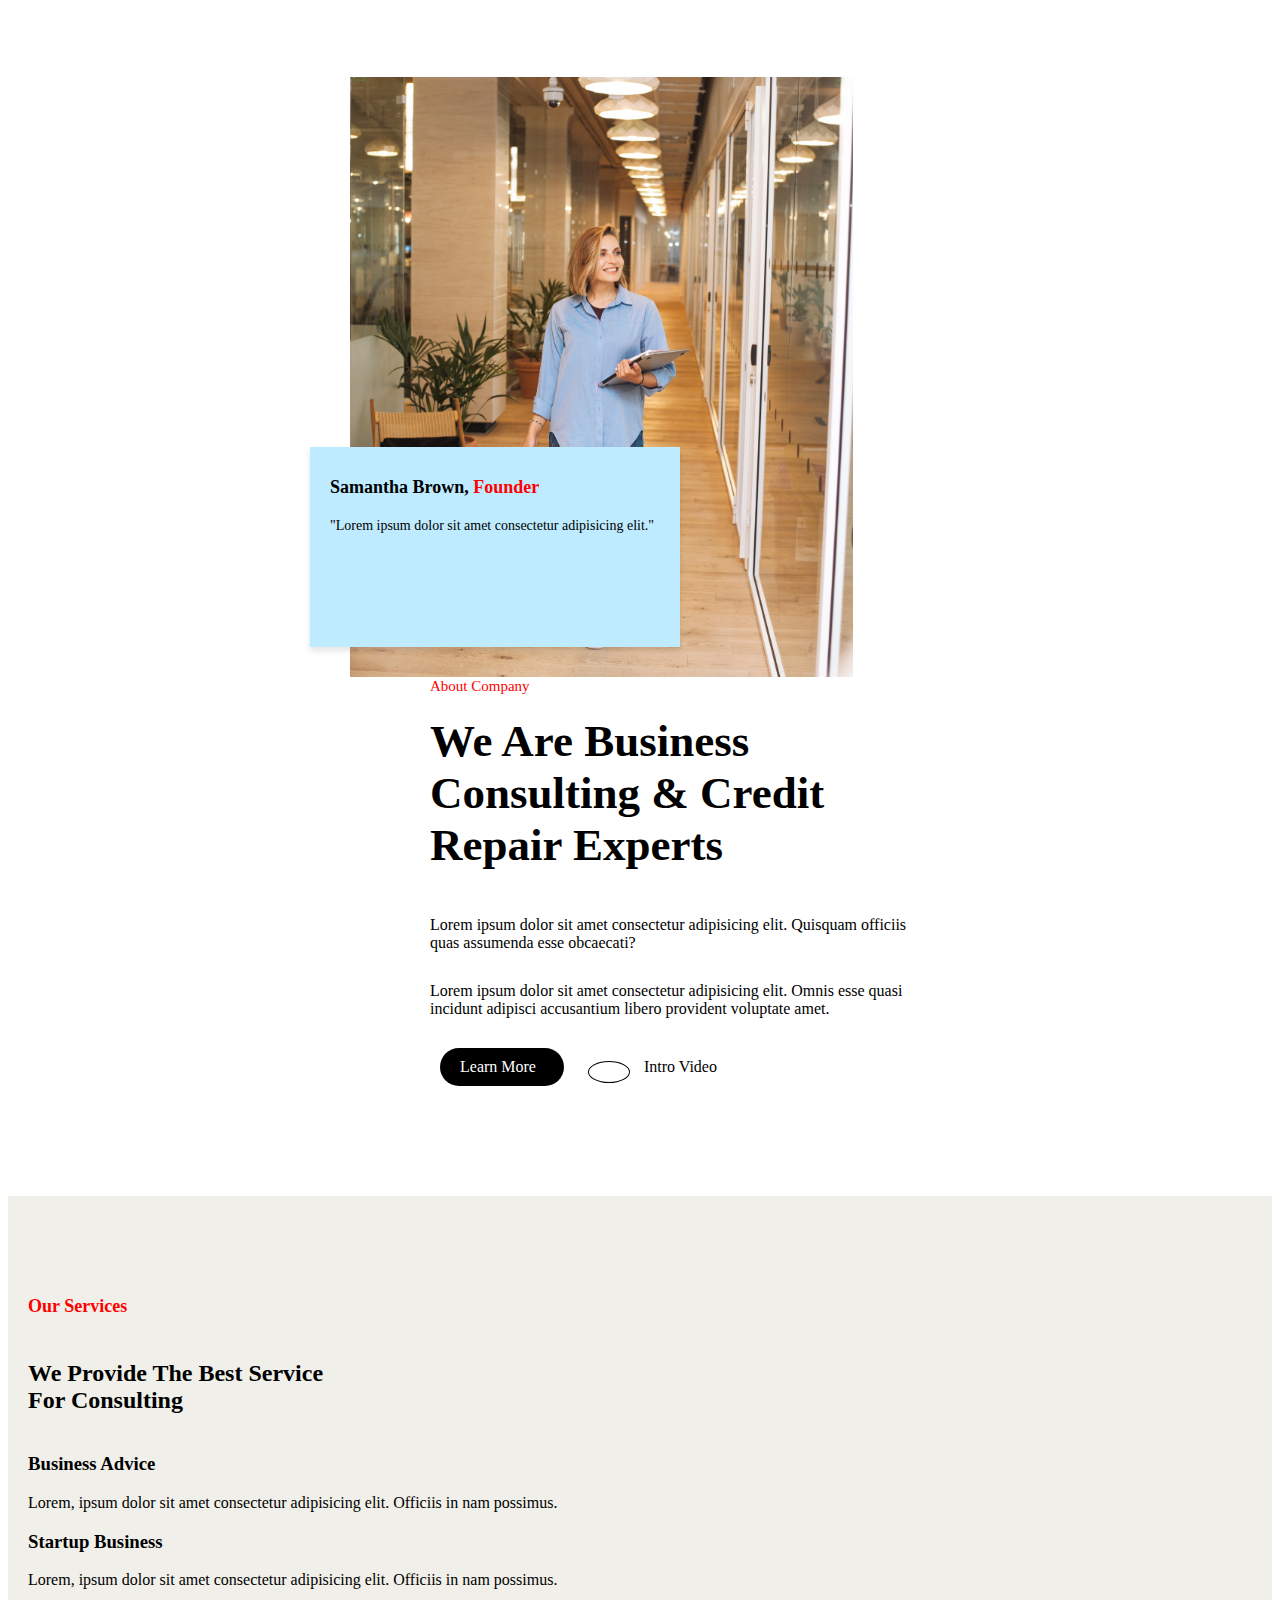
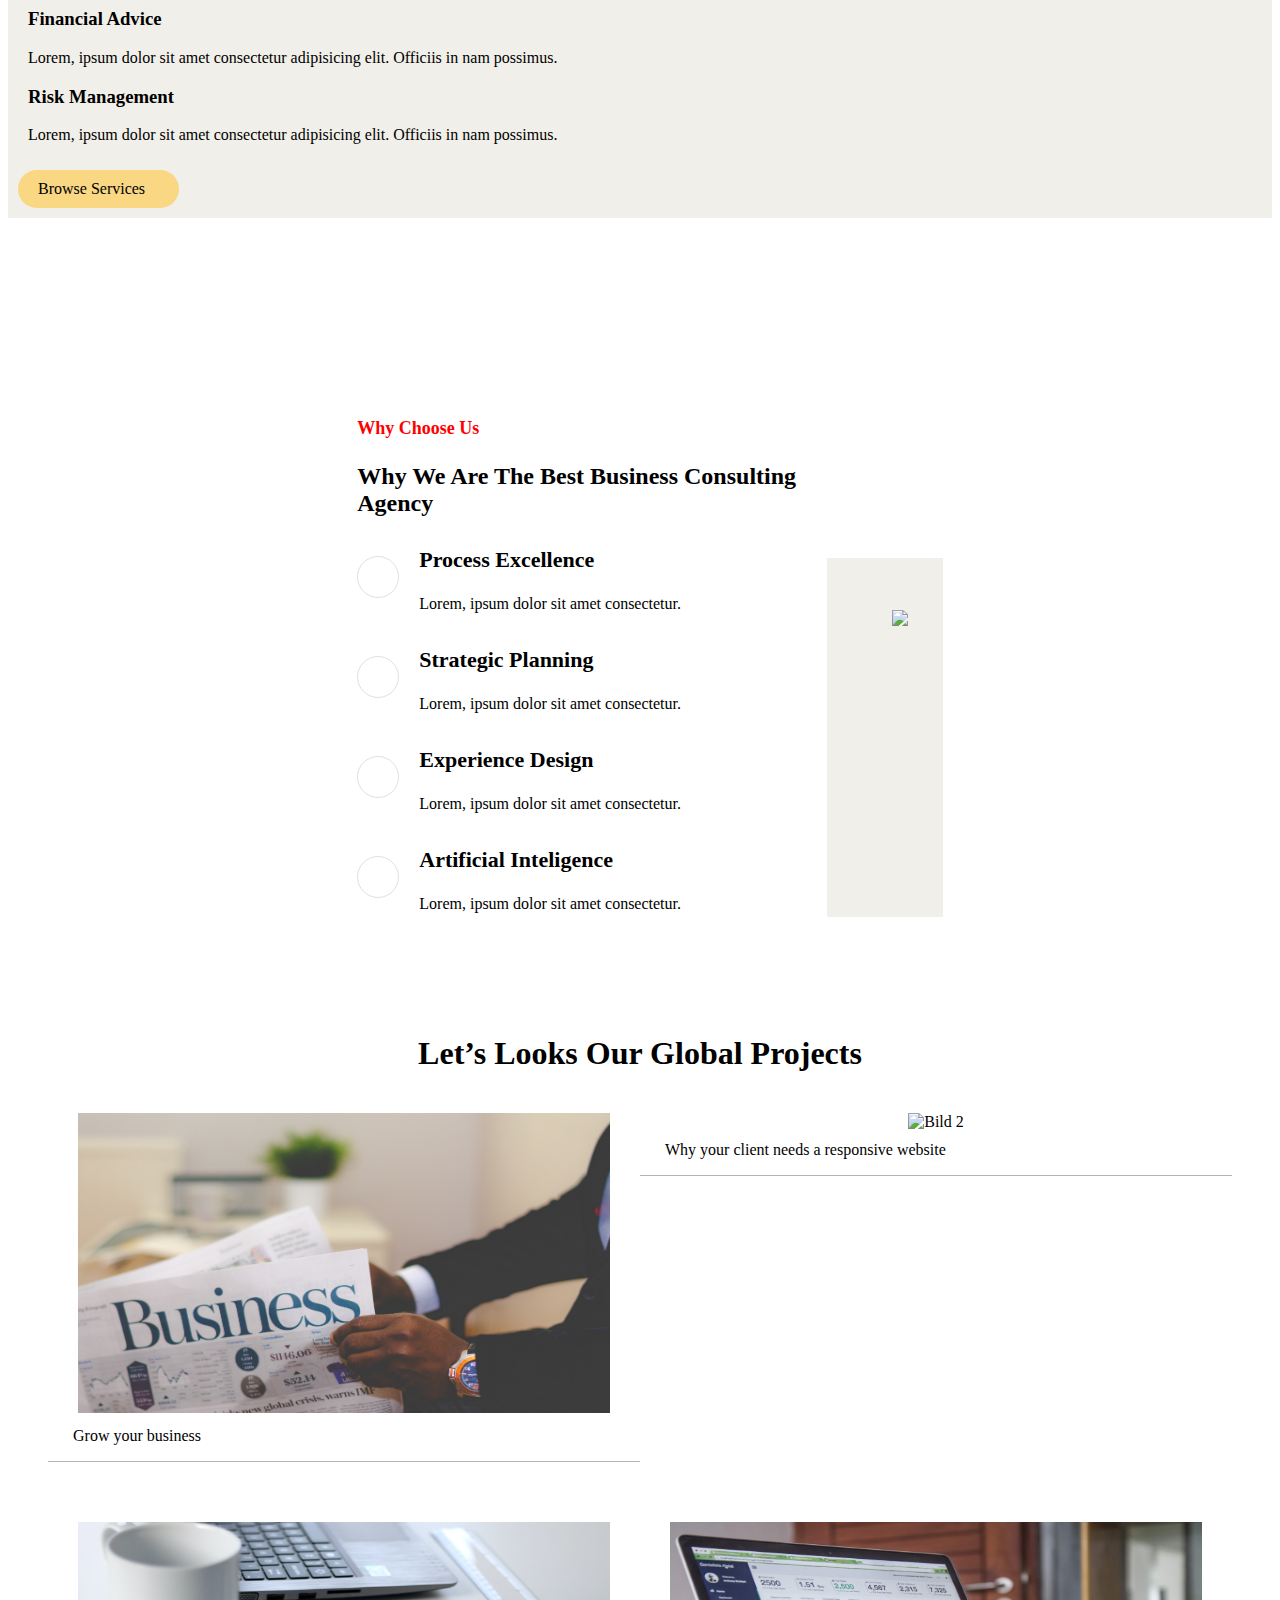
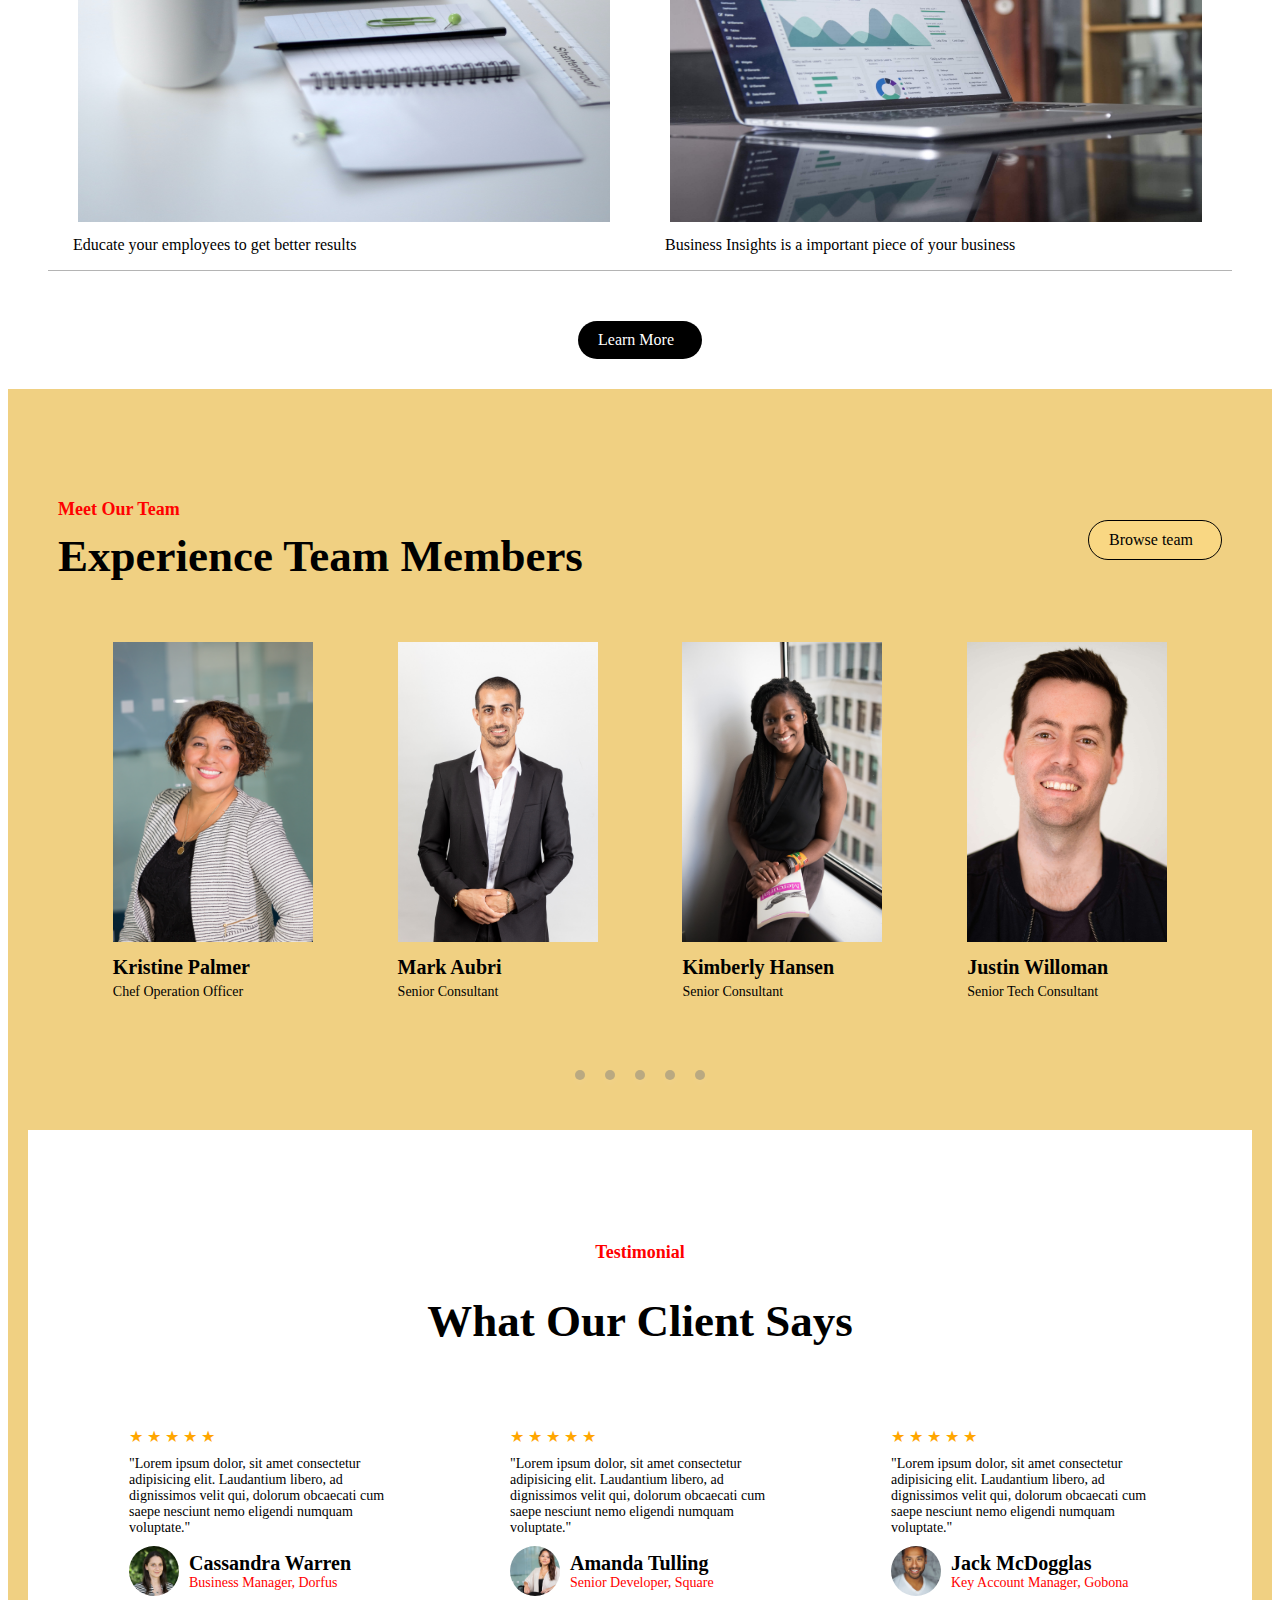
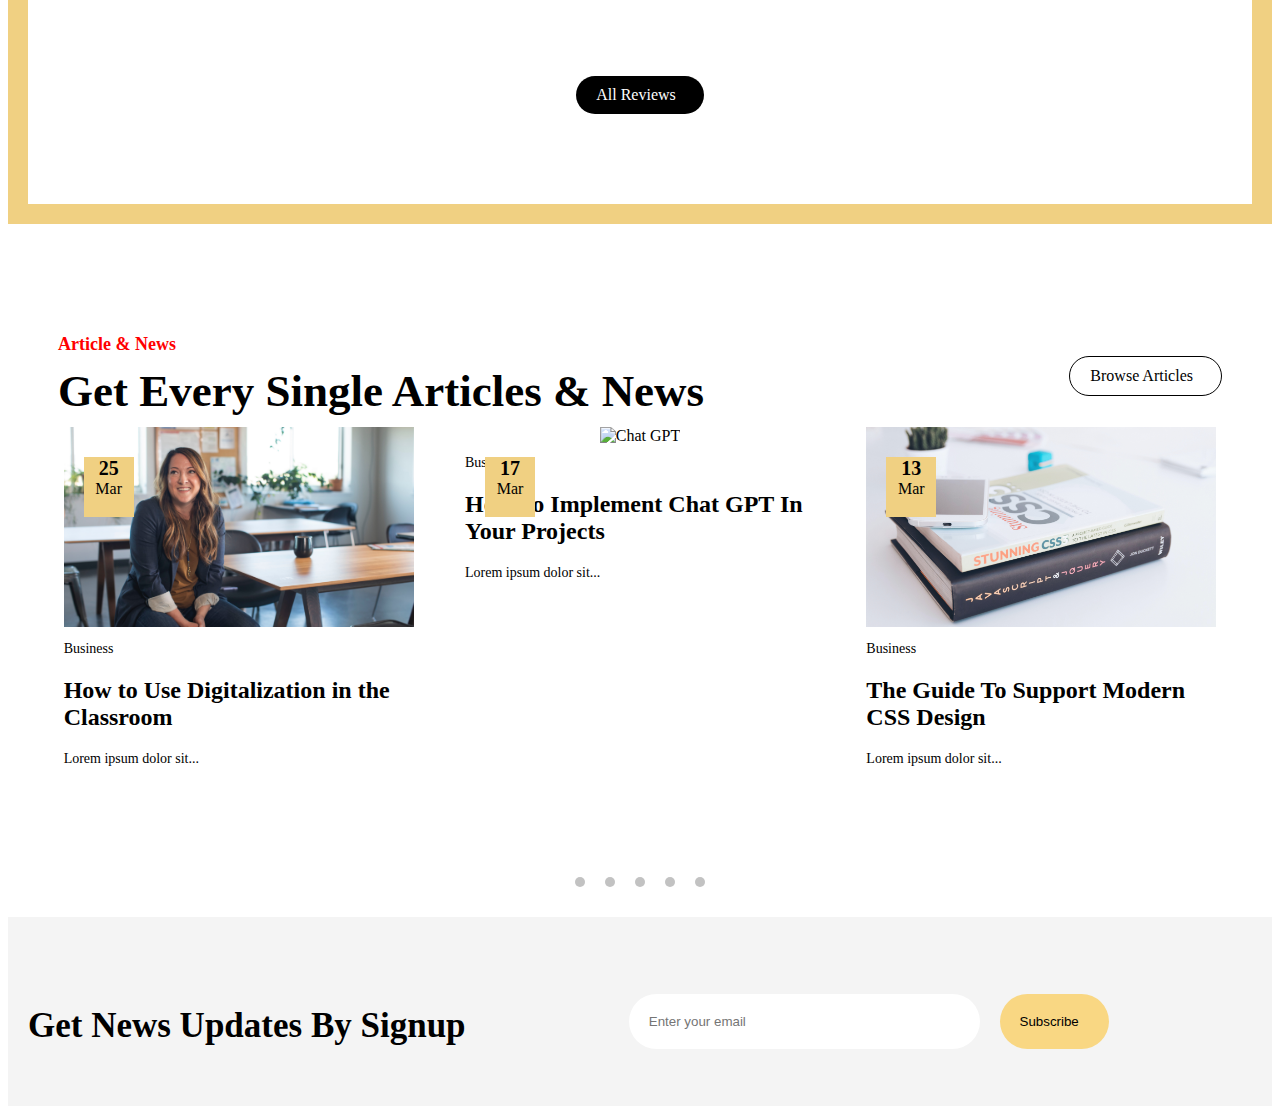
==== commit 18e48066: "second push" ====
--- a/index.html
+++ b/index.html
@@ -414,6 +414,17 @@
         </div>
       </div>
     </section>
+    <section class="news-signup">
+      <div class="container">
+        <div class="signup-row">
+          <h2>Get News Updates By Signup</h2>
+          <form action="#" method="post" class="signup-form">
+              <input type="email" name="email" placeholder="Enter your email" required>
+              <button type="submit" class="btn-theme">Subscribe<i class="fa-solid fa-arrow-up-right"></i></button>
+          </form>
+      </div>
+      </div>
+  </section>
 
     <script src="https://cdn.jsdelivr.net/npm/bootstrap@5.3.1/dist/js/bootstrap.bundle.min.js" integrity="sha384-HwwvtgBNo3bZJJLYd8oVXjrBZt8cqVSpeBNS5n7C8IVInixGAoxmnlMuBnhbgrkm" crossorigin="anonymous"></script>
     <script src="script.js"></script>
--- a/scss/style.css
+++ b/scss/style.css
@@ -982,7 +982,7 @@
   grid-column: span 3; /* Tar upp hela bredden */
   font-size: 34px;
   margin-bottom: 20px;
-  margin-left: 50px;
+  margin-left: 30px;
   text-align: left;
 }
 
@@ -1052,4 +1052,58 @@
 .page-number[data-page="7"],
 .page-number[data-page="8"] {
   display: none;
+}
+
+.news-signup {
+  background-color: #f4f4f4;
+  padding: 40px 0;
+  text-align: center;
+  justify-content: center;
+}
+
+.signup-row {
+  display: flex;
+  align-items: center;
+  justify-content: center;
+  gap: 20px;
+  margin-top: 20px;
+}
+
+.news-signup h2 {
+  font-size: 35px;
+  margin-bottom: 20px;
+}
+
+.news-signup p {
+  font-size: 16px;
+  margin-bottom: 30px;
+}
+
+.signup-form {
+  display: inline-flex;
+  max-width: 500px;
+  margin: 0 auto;
+}
+
+.signup-form input {
+  flex: 1;
+  border: none;
+  width: 600px;
+  max-height: 45px;
+  border-radius: 50px;
+  margin: 10px;
+  padding: 20px;
+}
+
+.signup-btn {
+  padding: 10px 20px;
+  border: none;
+  background-color: #333;
+  color: #fff;
+  border-radius: 0 4px 4px 0;
+  cursor: pointer;
+}
+
+.signup-btn:hover {
+  background-color: #555;
 }/*# sourceMappingURL=style.css.map */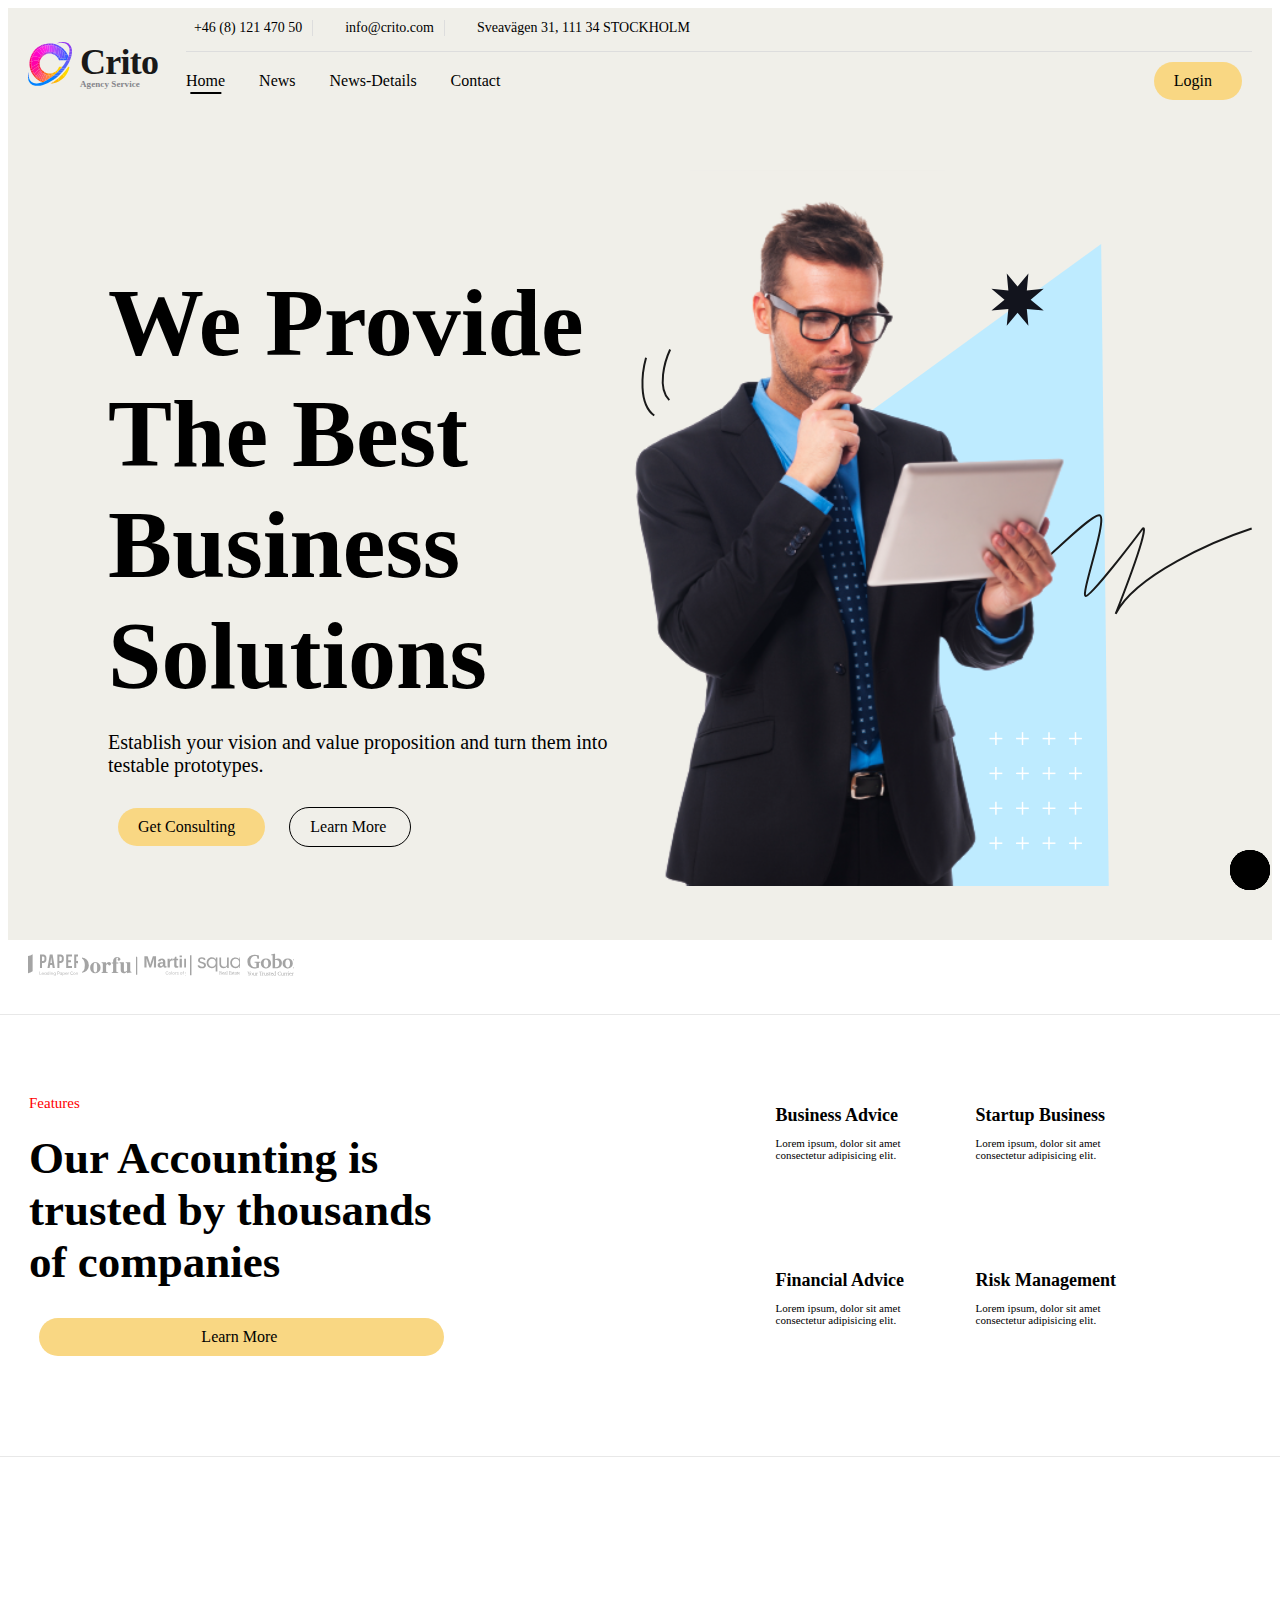
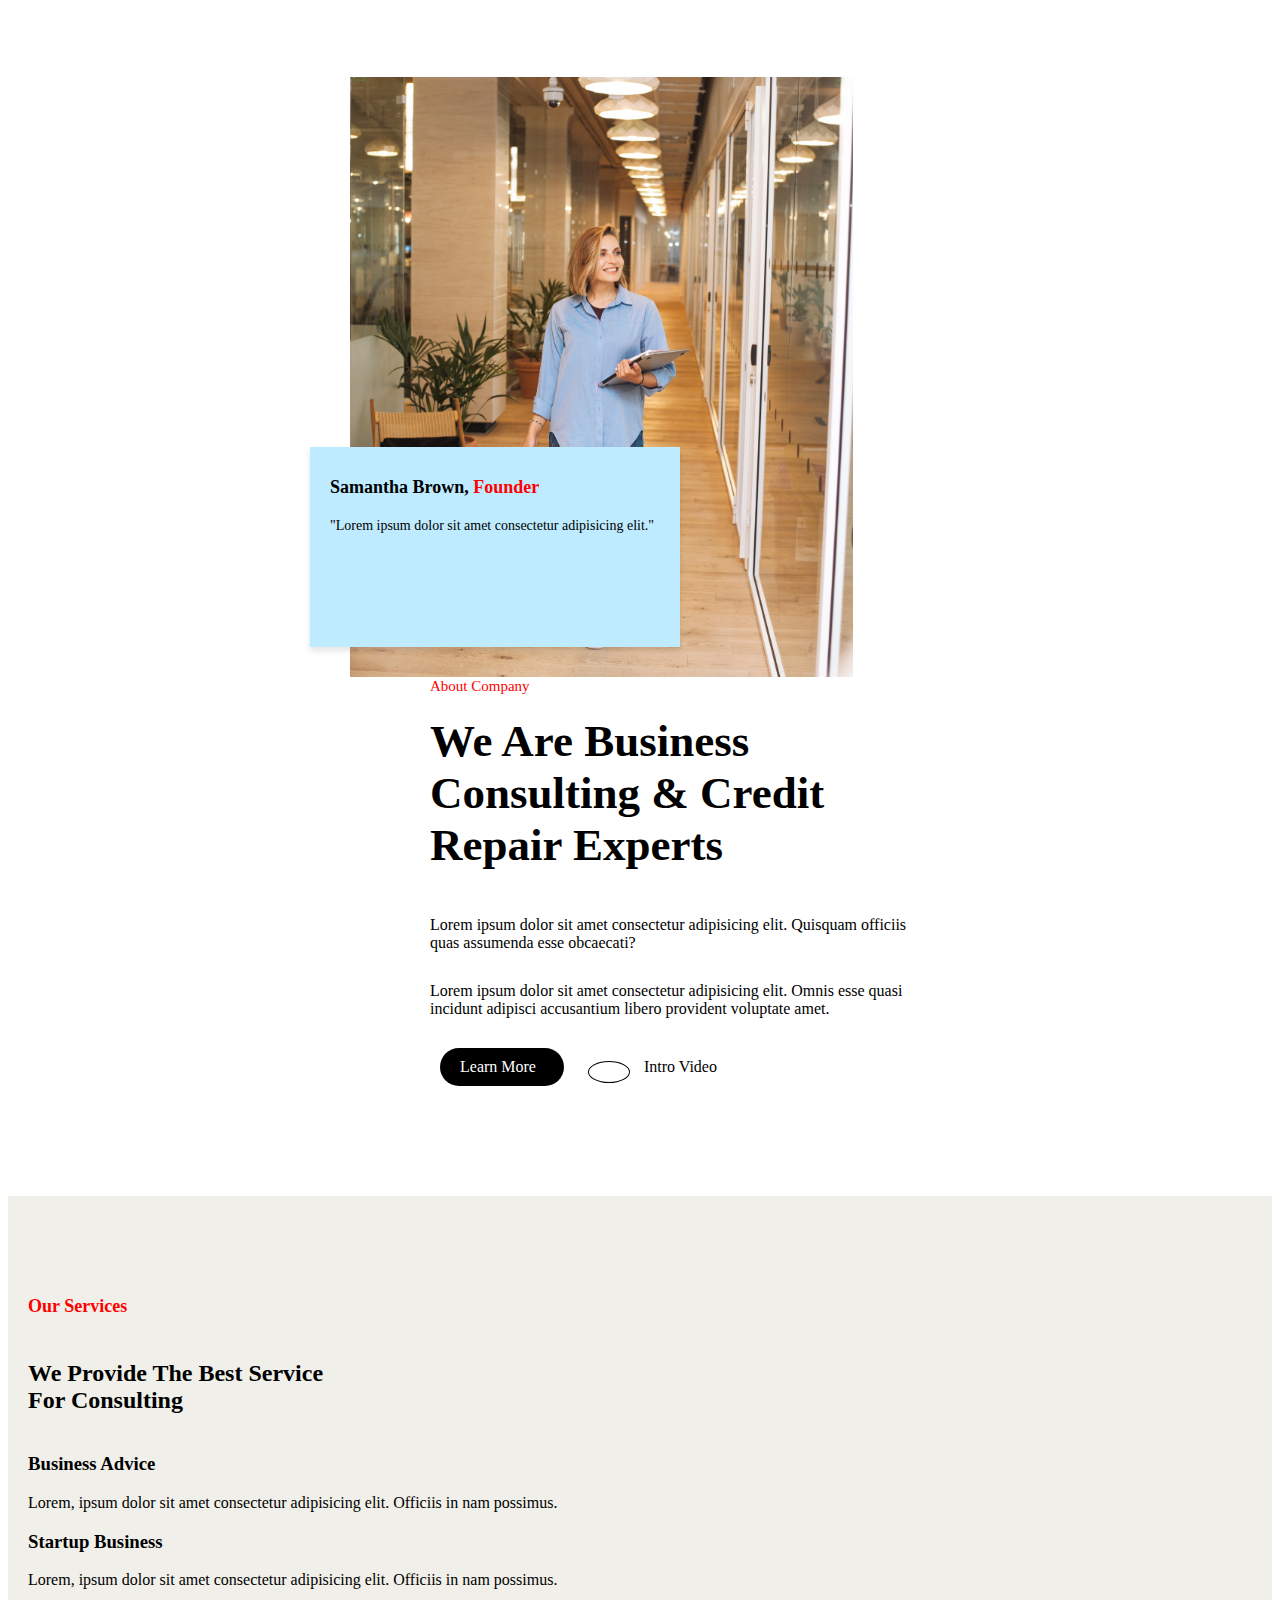
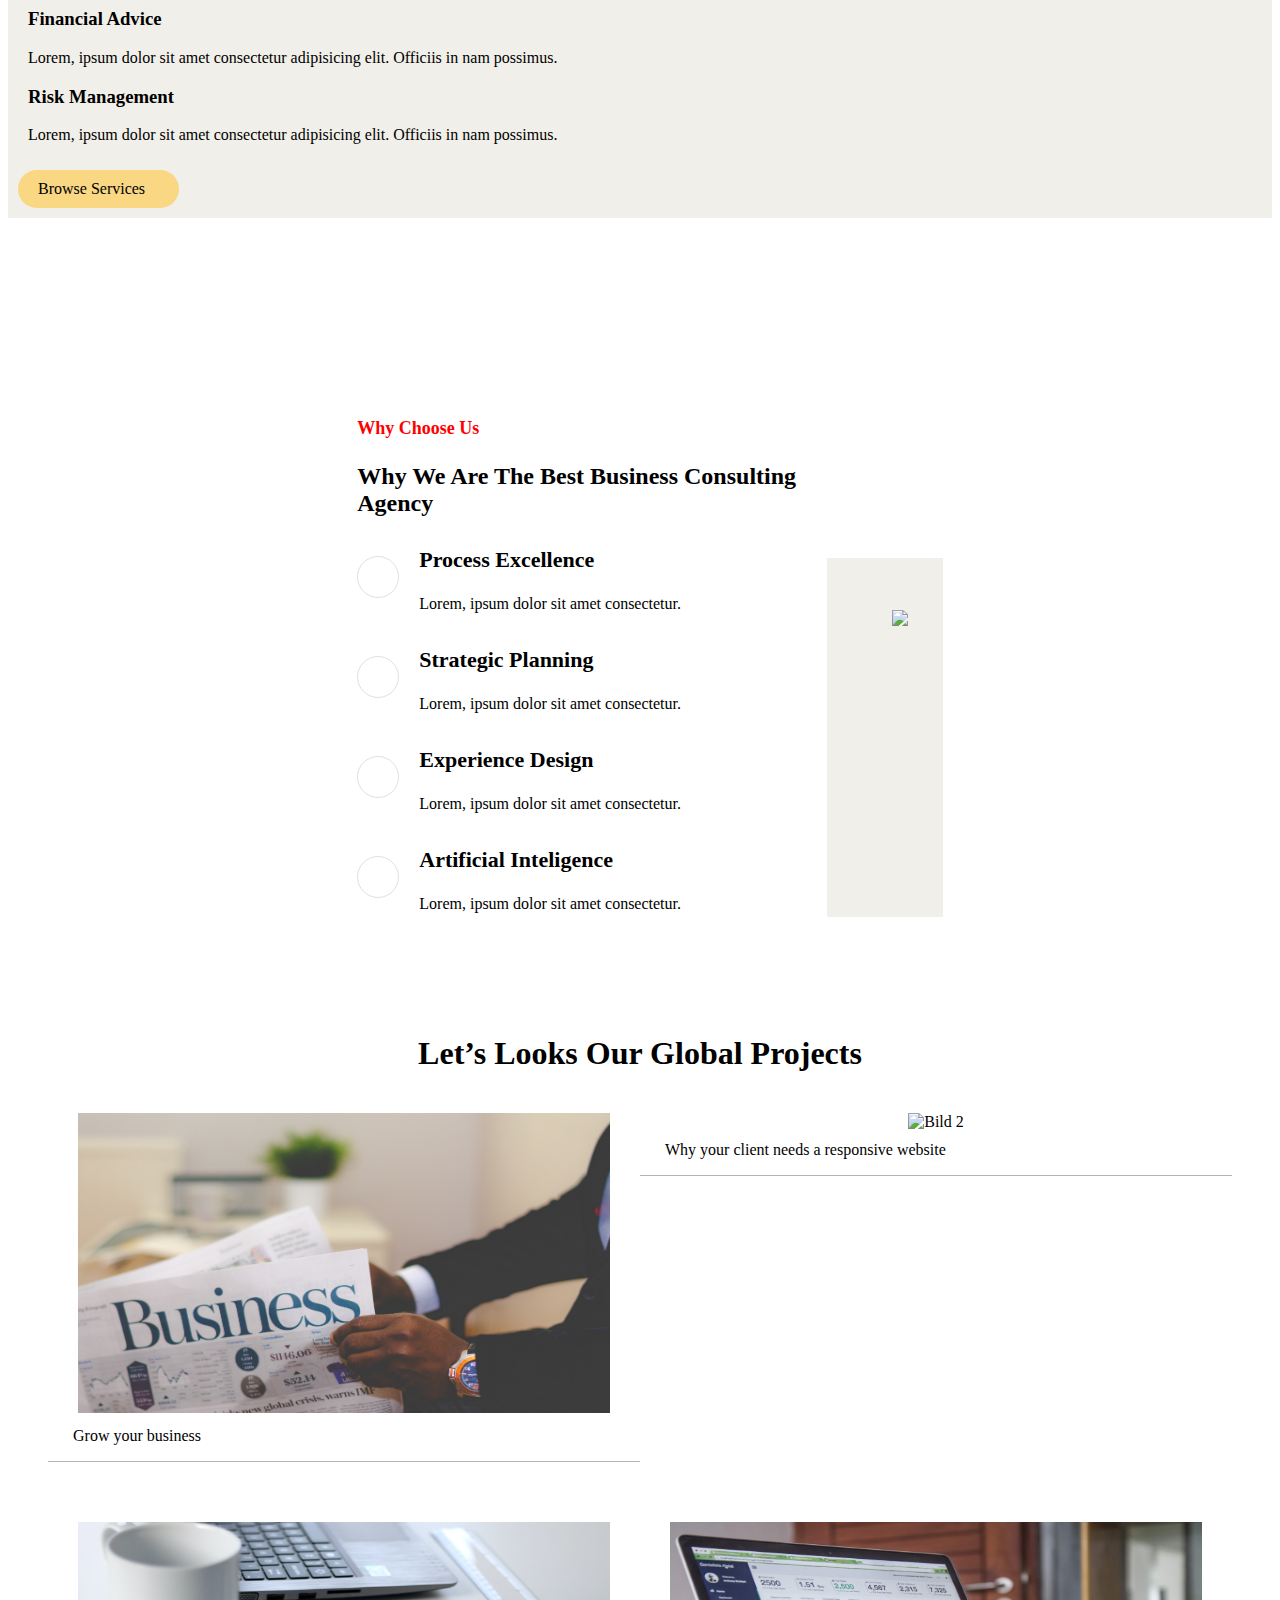
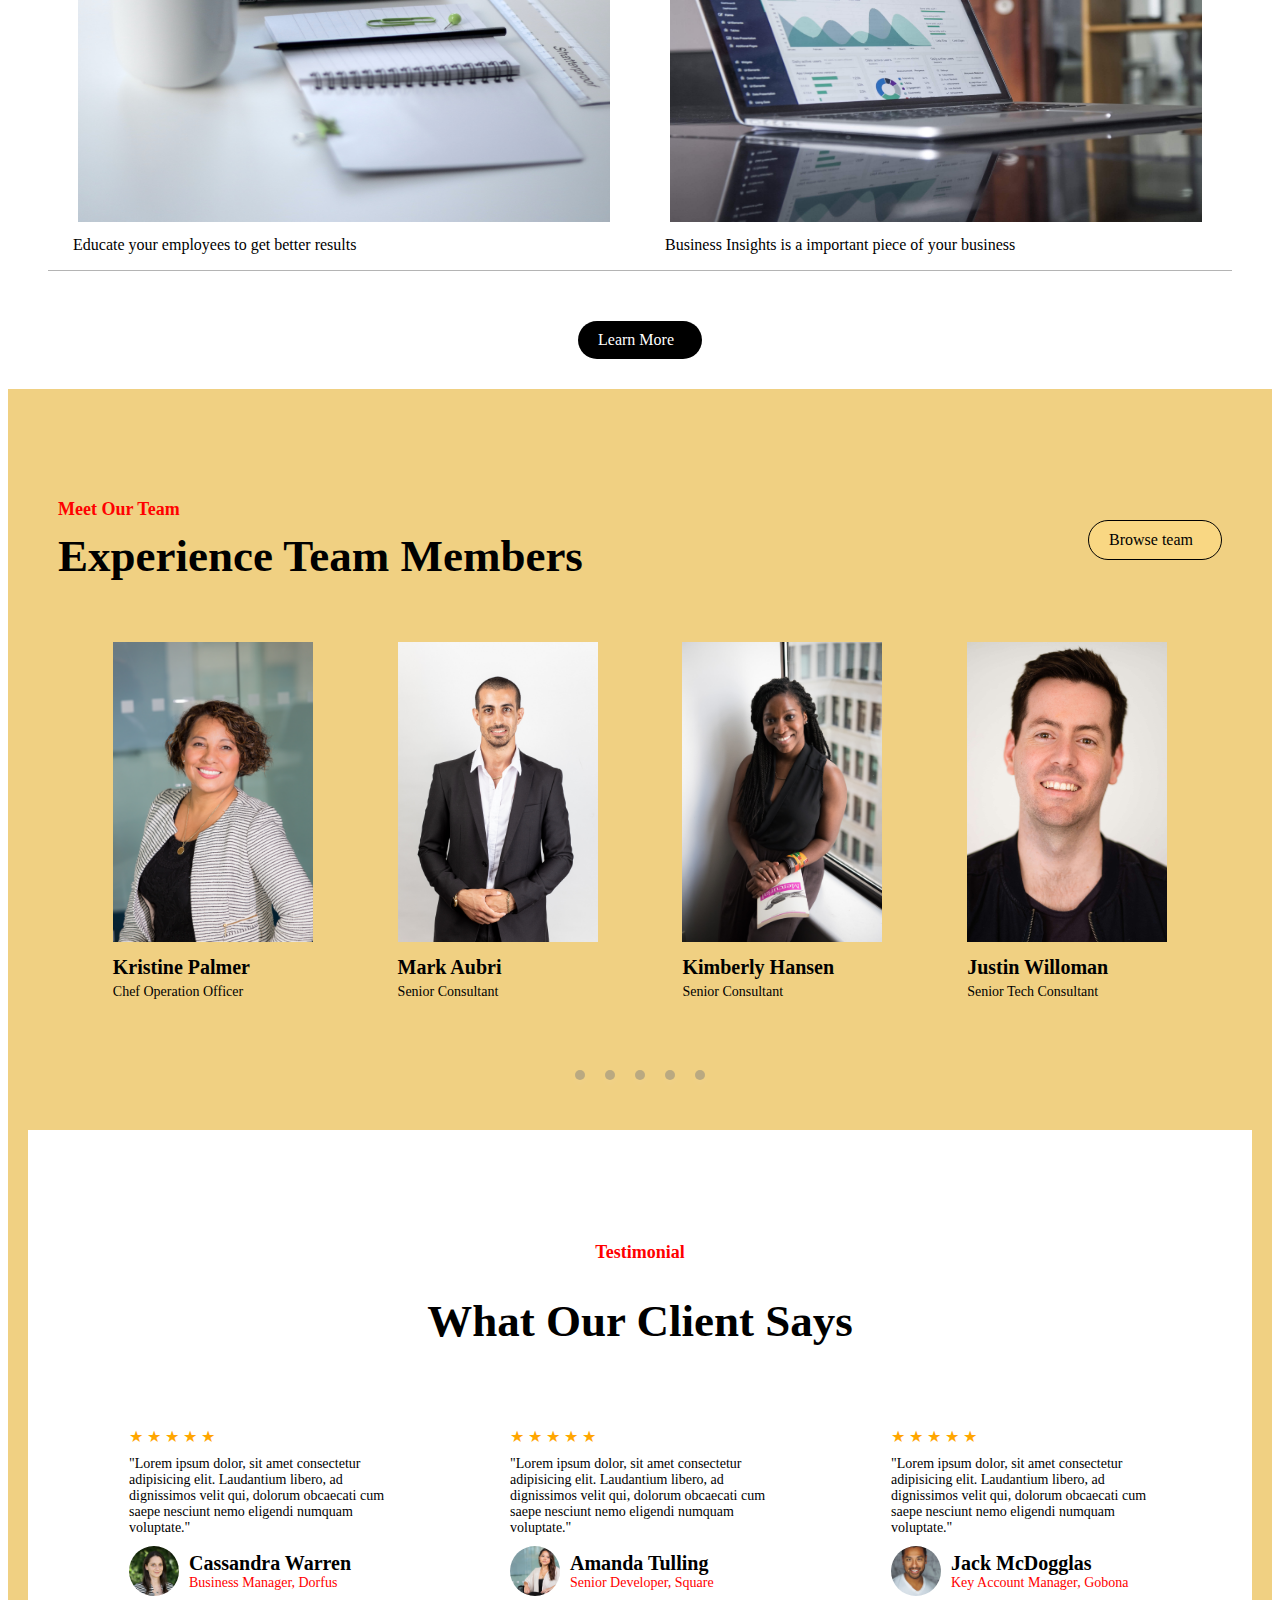
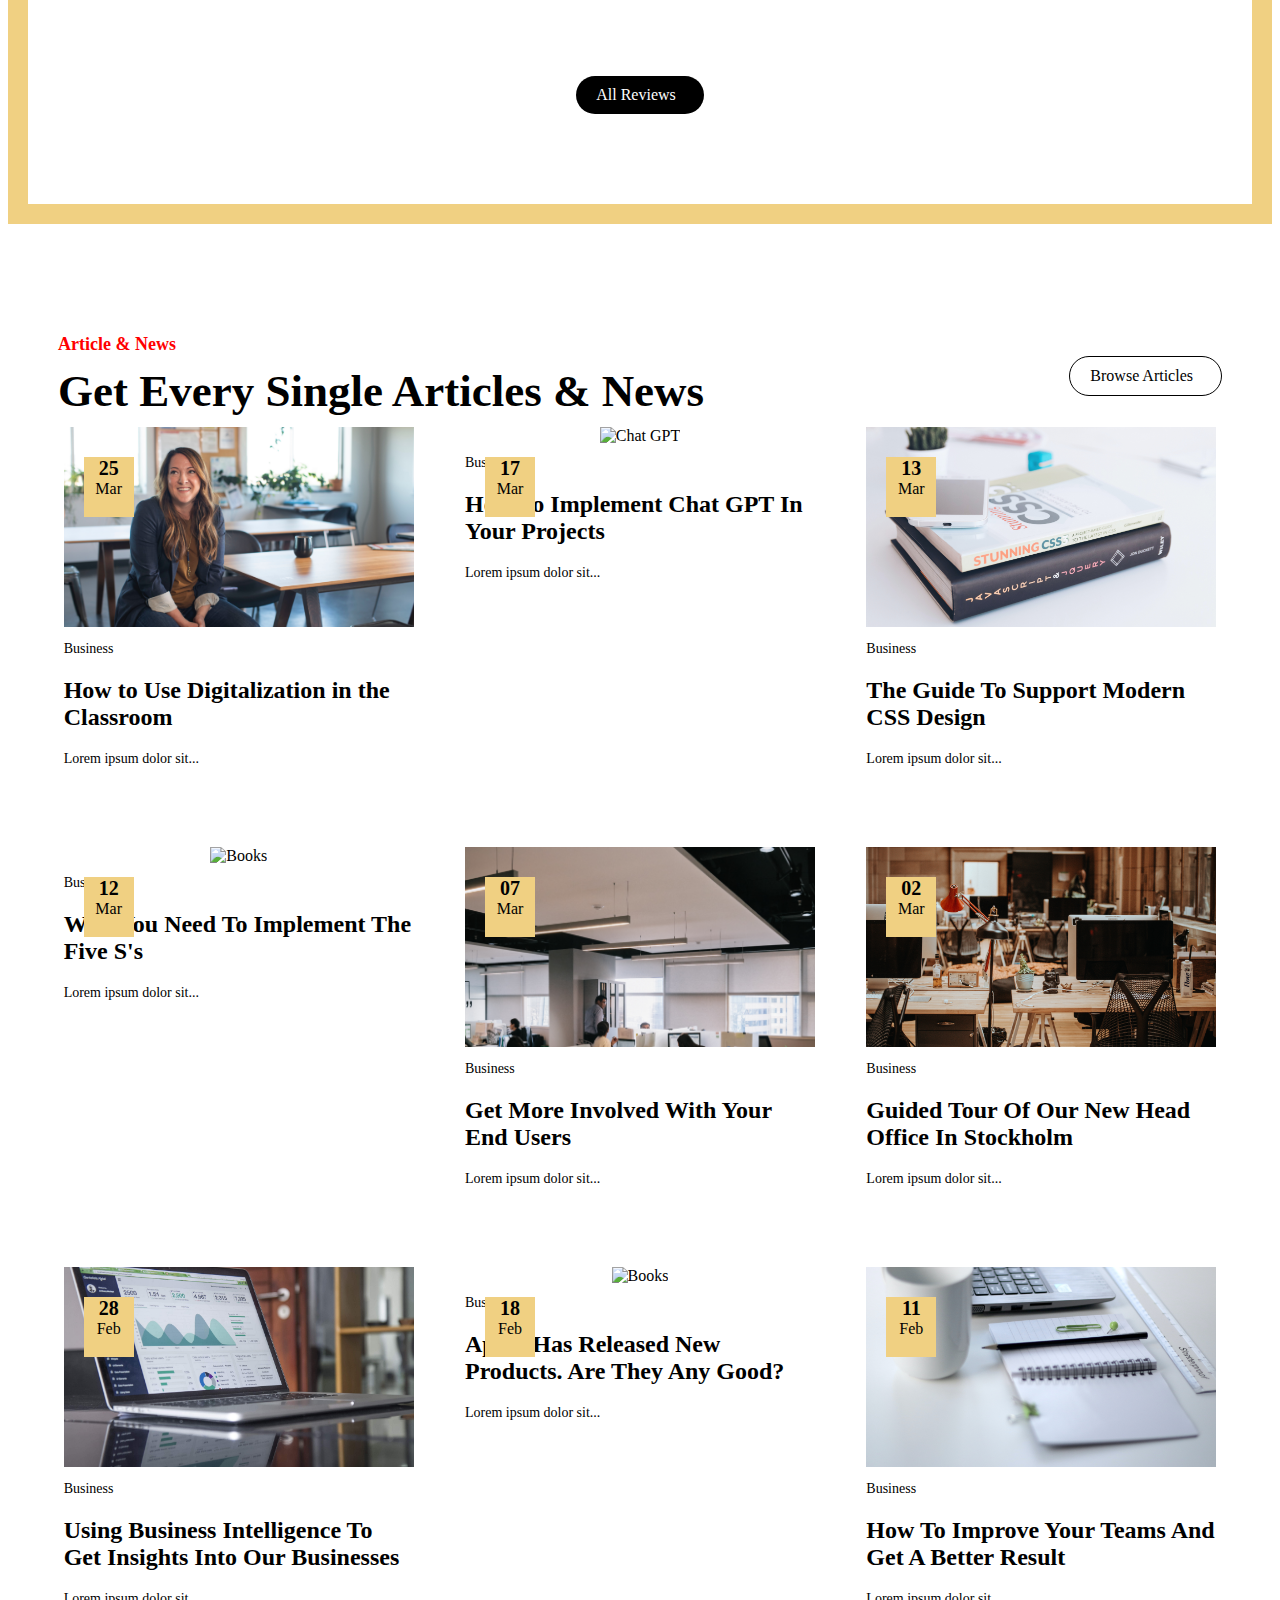
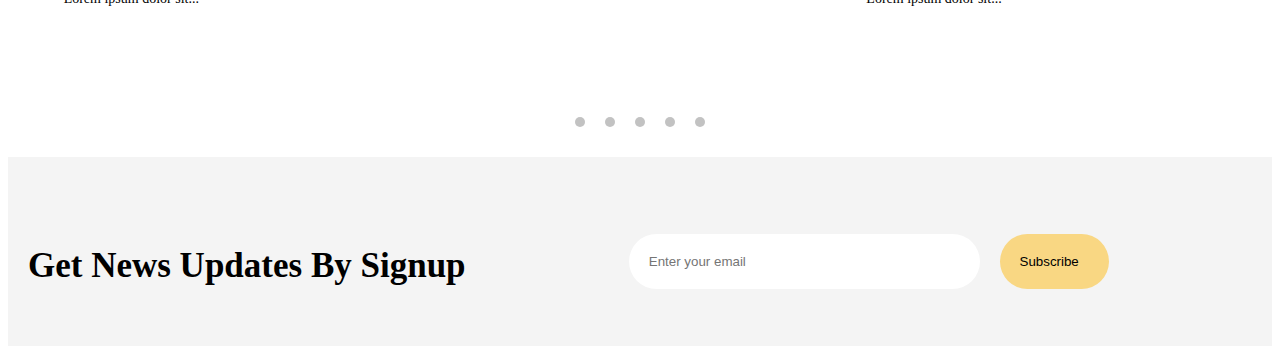
==== commit 29731bf0: "update" ====
--- a/index.html
+++ b/index.html
@@ -377,16 +377,16 @@
           <a href="news.html" class="btn-theme-white">Browse Articles &nbsp;<i class="fa-solid fa-arrow-up-right"></i></a>
         </div>
         <div class="content-wrapper">
-          <div class="article-card">
+          <div class="article-card" data-article="1">
             <img class="article-card-img" src="/images/linkedin-sales-solutions-Mis5fyJi7Q0-unsplash.jpg" alt="Woman in Classroom">
             <div class="article-content">
                 <div class="date-box"><div style="font-weight: 700; font-size: 20px;">25</div><div style="font-weight: 200;">Mar</div></div>
                 <div class="tag">Business</div>
                 <h2 class="article-title">How to Use Digitalization in the Classroom</h2>
                 <p class="placeholder-text">Lorem ipsum dolor sit...</p>
-          </div>
-          </div>
-          <div class="article-card">
+            </div>    
+        </div>
+        <div class="article-card" data-article="2">
             <img class="article-card-img" src="/images/emiliano-vittoriosi-vEN1bsdSjxM-unsplash.jpg" alt="Chat GPT">
             <div class="article-content">
                 <div class="date-box"><div style="font-weight: 700; font-size: 20px;">17</div><div style="font-weight: 200;">Mar</div></div>
@@ -394,8 +394,8 @@
                 <h2 class="article-title">How To Implement Chat GPT In Your Projects</h2>
                     <p class="placeholder-text">Lorem ipsum dolor sit...</p>
             </div>
-          </div>
-          <div class="article-card">
+        </div>
+        <div class="article-card" data-article="3">
             <img class="article-card-img" src="/images/kobu-agency-ipARHaxETRk-unsplash.jpg" alt="Books">
             <div class="article-content">
                 <div class="date-box"><div style="font-weight: 700; font-size: 20px;">13</div><div style="font-weight: 200;">Mar</div></div>
@@ -403,14 +403,68 @@
                 <h2 class="article-title">The Guide To Support Modern CSS Design</h2>
                     <p class="placeholder-text">Lorem ipsum dolor sit...</p>
             </div>
-          </div>
+        </div>
+        <div class="article-card" data-article="4">
+            <img class="article-card-img" src="/images/the-climate-reality-project-Hb6uWq0i4MI-unsplash.jpg" alt="Books">
+            <div class="article-content">
+                <div class="date-box"><div style="font-weight: 700; font-size: 20px;">12</div><div style="font-weight: 200;">Mar</div></div>
+                <div class="tag">Business</div>
+                <h2 class="article-title">Why You Need To Implement The Five S's</h2>
+                    <p class="placeholder-text">Lorem ipsum dolor sit...</p>
+            </div>
+        </div>
+        <div class="article-card" data-article="5">
+            <img class="article-card-img" src="/images/damir-kopezhanov-nC6CyrVBtkU-unsplash.jpg" alt="Books">
+            <div class="article-content">
+                <div class="date-box"><div style="font-weight: 700; font-size: 20px;">07</div><div style="font-weight: 200;">Mar</div></div>
+                <div class="tag">Business</div>
+                <h2 class="article-title">Get More Involved With Your End Users</h2>
+                    <p class="placeholder-text">Lorem ipsum dolor sit...</p>
+            </div>
+        </div>
+        <div class="article-card" data-article="6">
+            <img class="article-card-img" src="/images/annie-spratt-FSFfEQkd1sc-unsplash.jpg" alt="Books">
+            <div class="article-content">
+                <div class="date-box"><div style="font-weight: 700; font-size: 20px;">02</div><div style="font-weight: 200;">Mar</div></div>
+                <div class="tag">Business</div>
+                <h2 class="article-title">Guided Tour Of Our New Head Office In Stockholm</h2>
+                    <p class="placeholder-text">Lorem ipsum dolor sit...</p>
+            </div>
+        </div>
+        <div class="article-card" data-article="7">
+            <img class="article-card-img" src="/images/carlos-muza-hpjSkU2UYSU-unsplash.jpg" alt="Books">
+            <div class="article-content">
+                <div class="date-box"><div style="font-weight: 700; font-size: 20px;">28</div><div style="font-weight: 200;">Feb</div></div>
+                <div class="tag">Business</div>
+                <h2 class="article-title">Using Business Intelligence To Get Insights Into Our Businesses</h2>
+                    <p class="placeholder-text">Lorem ipsum dolor sit...</p>
+            </div>
+        </div>
+        <div class="article-card" data-article="8">
+            <img class="article-card-img" src="/images/marek-levak-zANXcXyByos-unsplash.jpg" alt="Books">
+            <div class="article-content">
+                <div class="date-box"><div style="font-weight: 700; font-size: 20px;">18</div><div style="font-weight: 200;">Feb</div></div>
+                <div class="tag">Business</div>
+                <h2 class="article-title">Apple Has Released New Products. Are They Any Good?</h2>
+                    <p class="placeholder-text">Lorem ipsum dolor sit...</p>
+            </div>
+        </div>
+        <div class="article-card" data-article="9">
+            <img class="article-card-img" src="/images/oli-dale-xjSkI_seiZY-unsplash.jpg" alt="Books">
+            <div class="article-content">
+                <div class="date-box"><div style="font-weight: 700; font-size: 20px;">11</div><div style="font-weight: 200;">Feb</div></div>
+                <div class="tag">Business</div>
+                <h2 class="article-title">How To Improve Your Teams And Get A Better Result</h2>
+                    <p class="placeholder-text">Lorem ipsum dolor sit...</p>
+            </div>
+        </div>
         </div>
         <div class="dot-container">
-          <div class="dot" id="dot1"></div>
-          <div class="dot" id="dot2"></div>
-          <div class="dot" id="dot3"></div>
-          <div class="dot" id="dot4"></div>
-          <div class="dot" id="dot5"></div>
+          <div class="dot" data-dot="1"></div>
+          <div class="dot" data-dot="2"></div>
+          <div class="dot" data-dot="3"></div>
+          <div class="dot" data-dot="4"></div>
+          <div class="dot" data-dot="5"></div>
         </div>
       </div>
     </section>
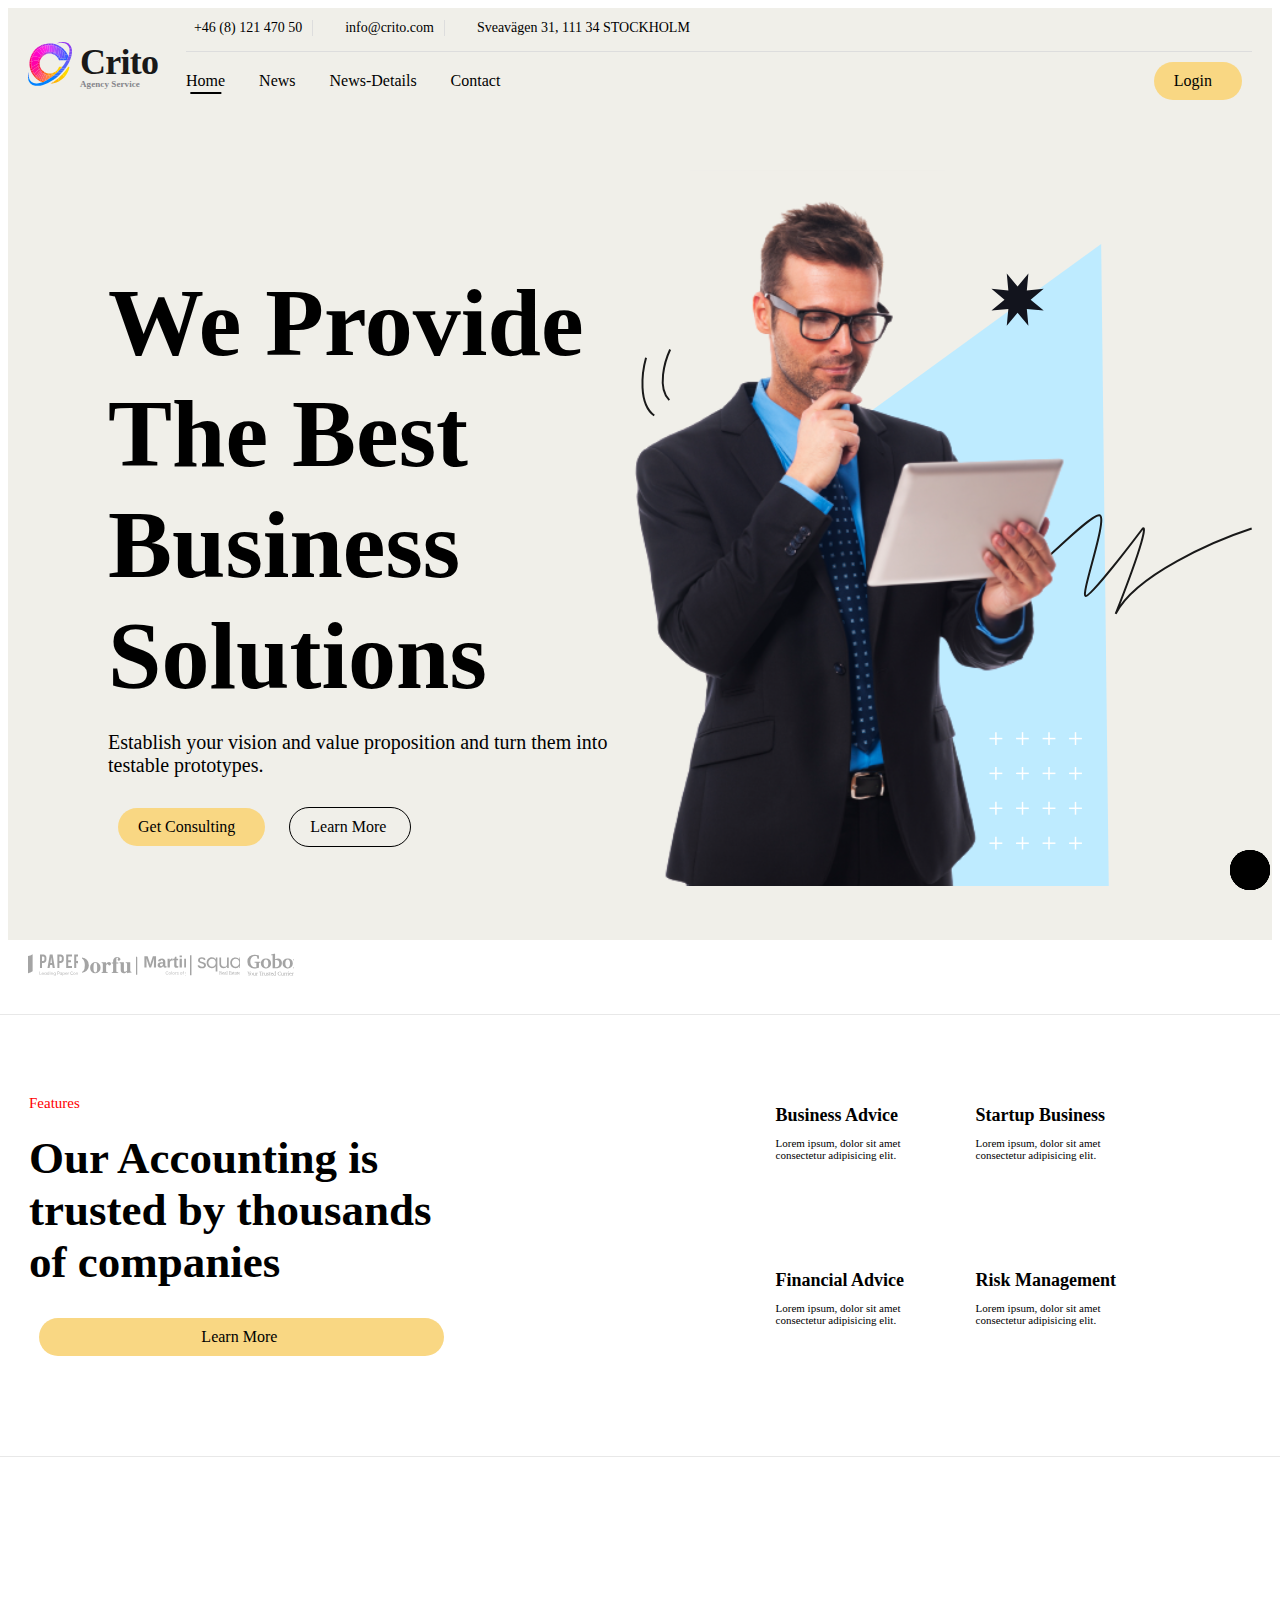
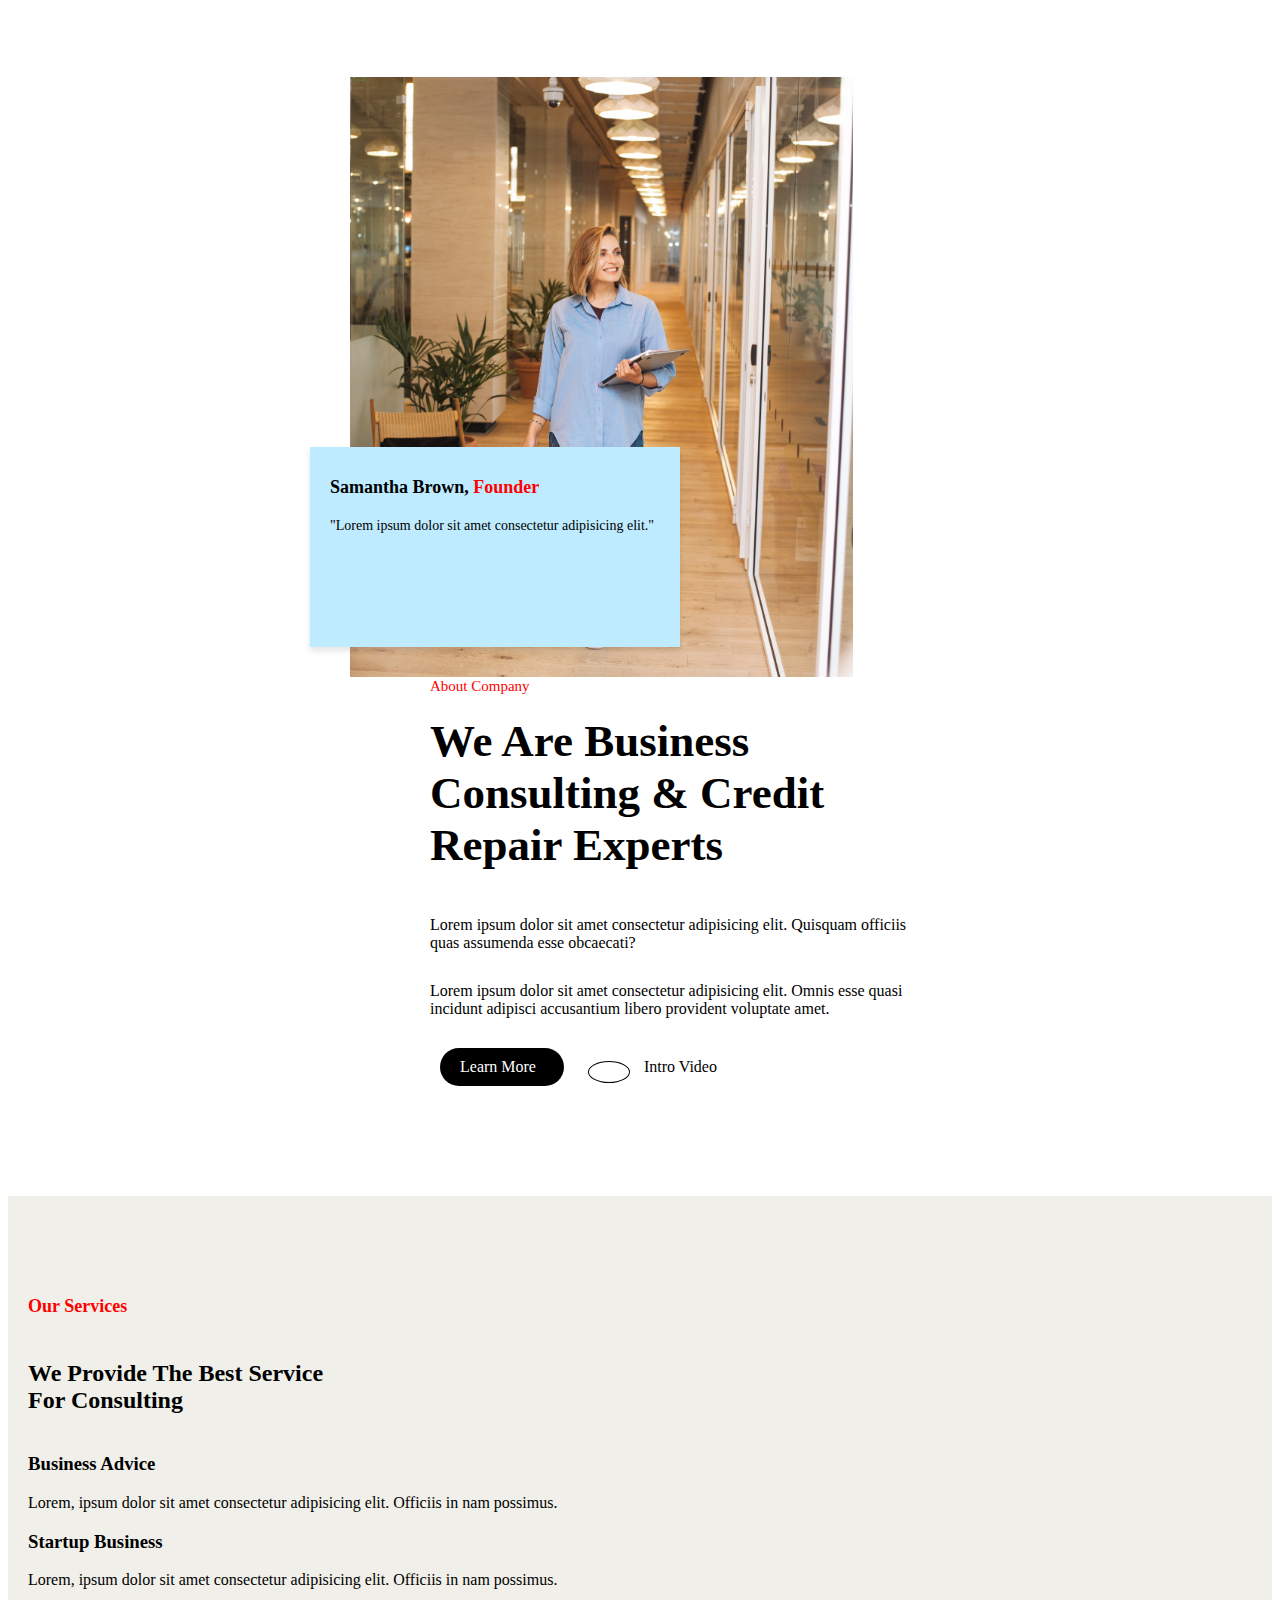
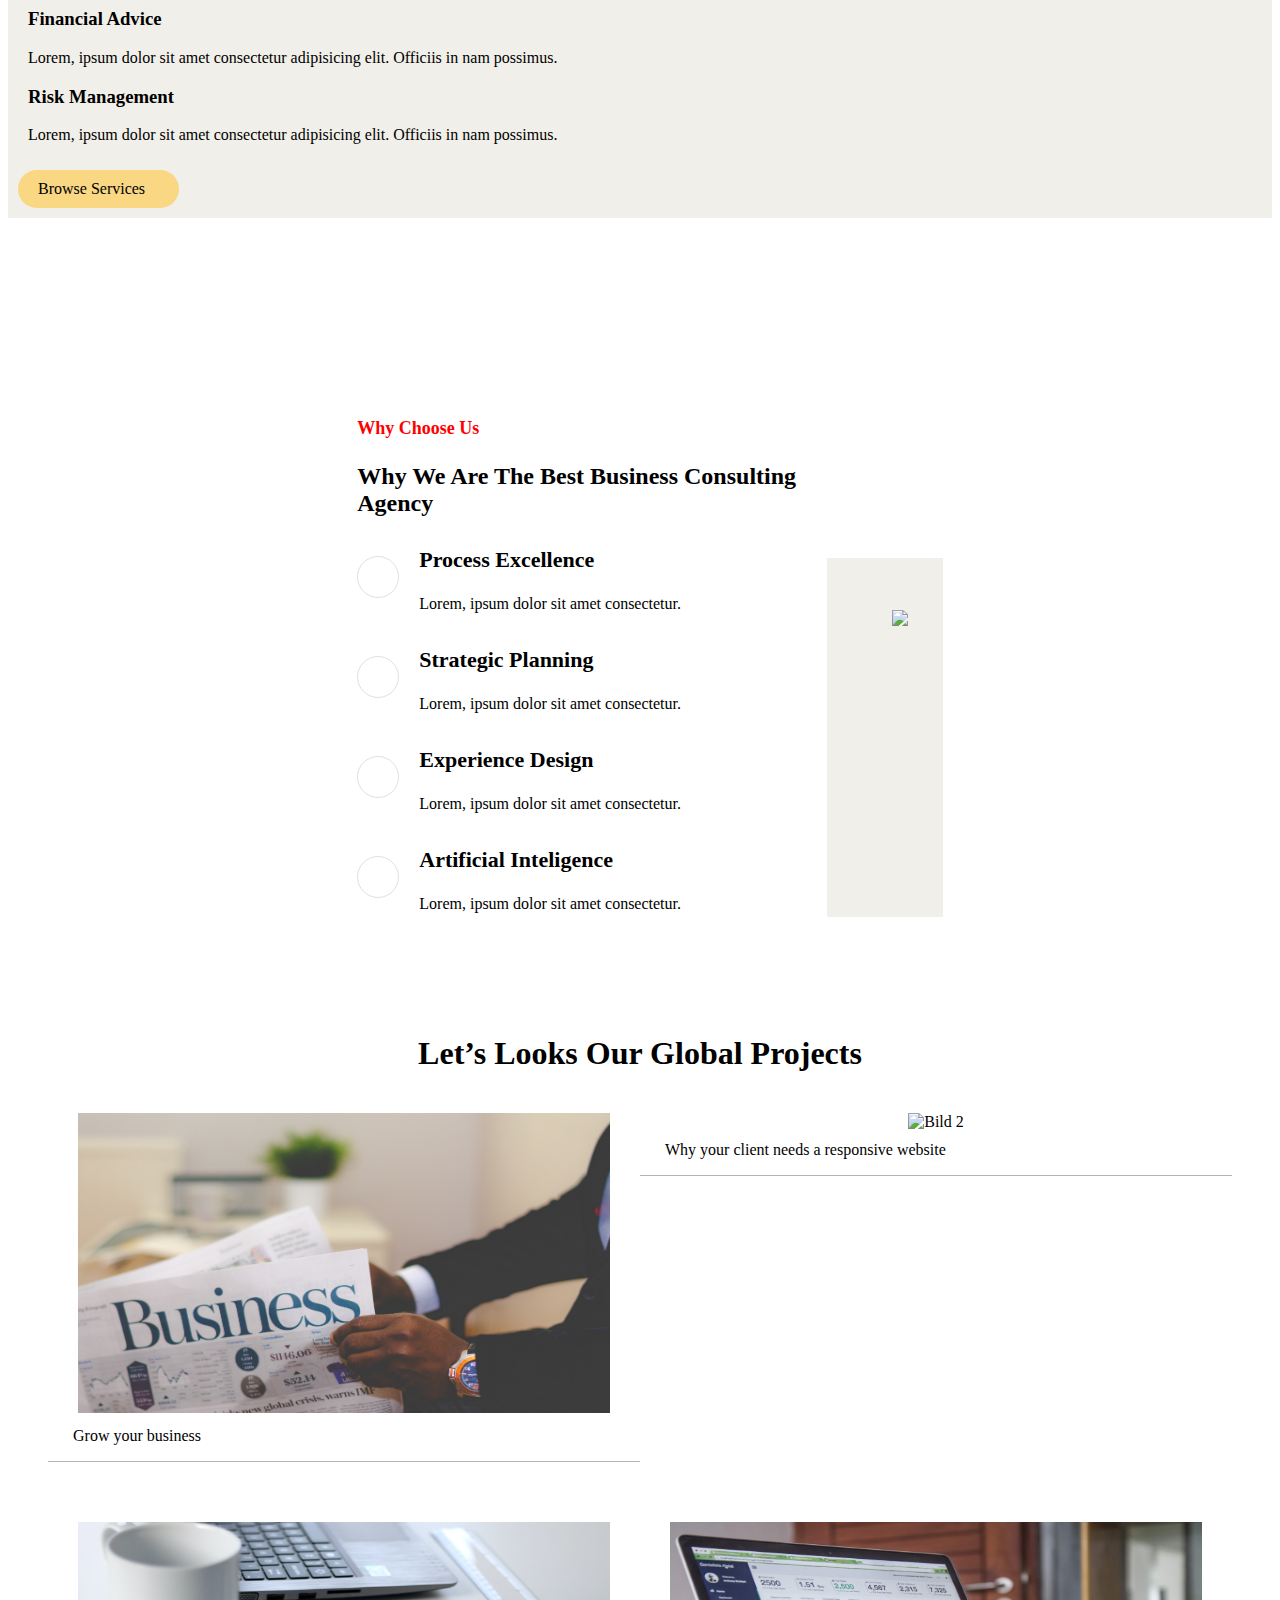
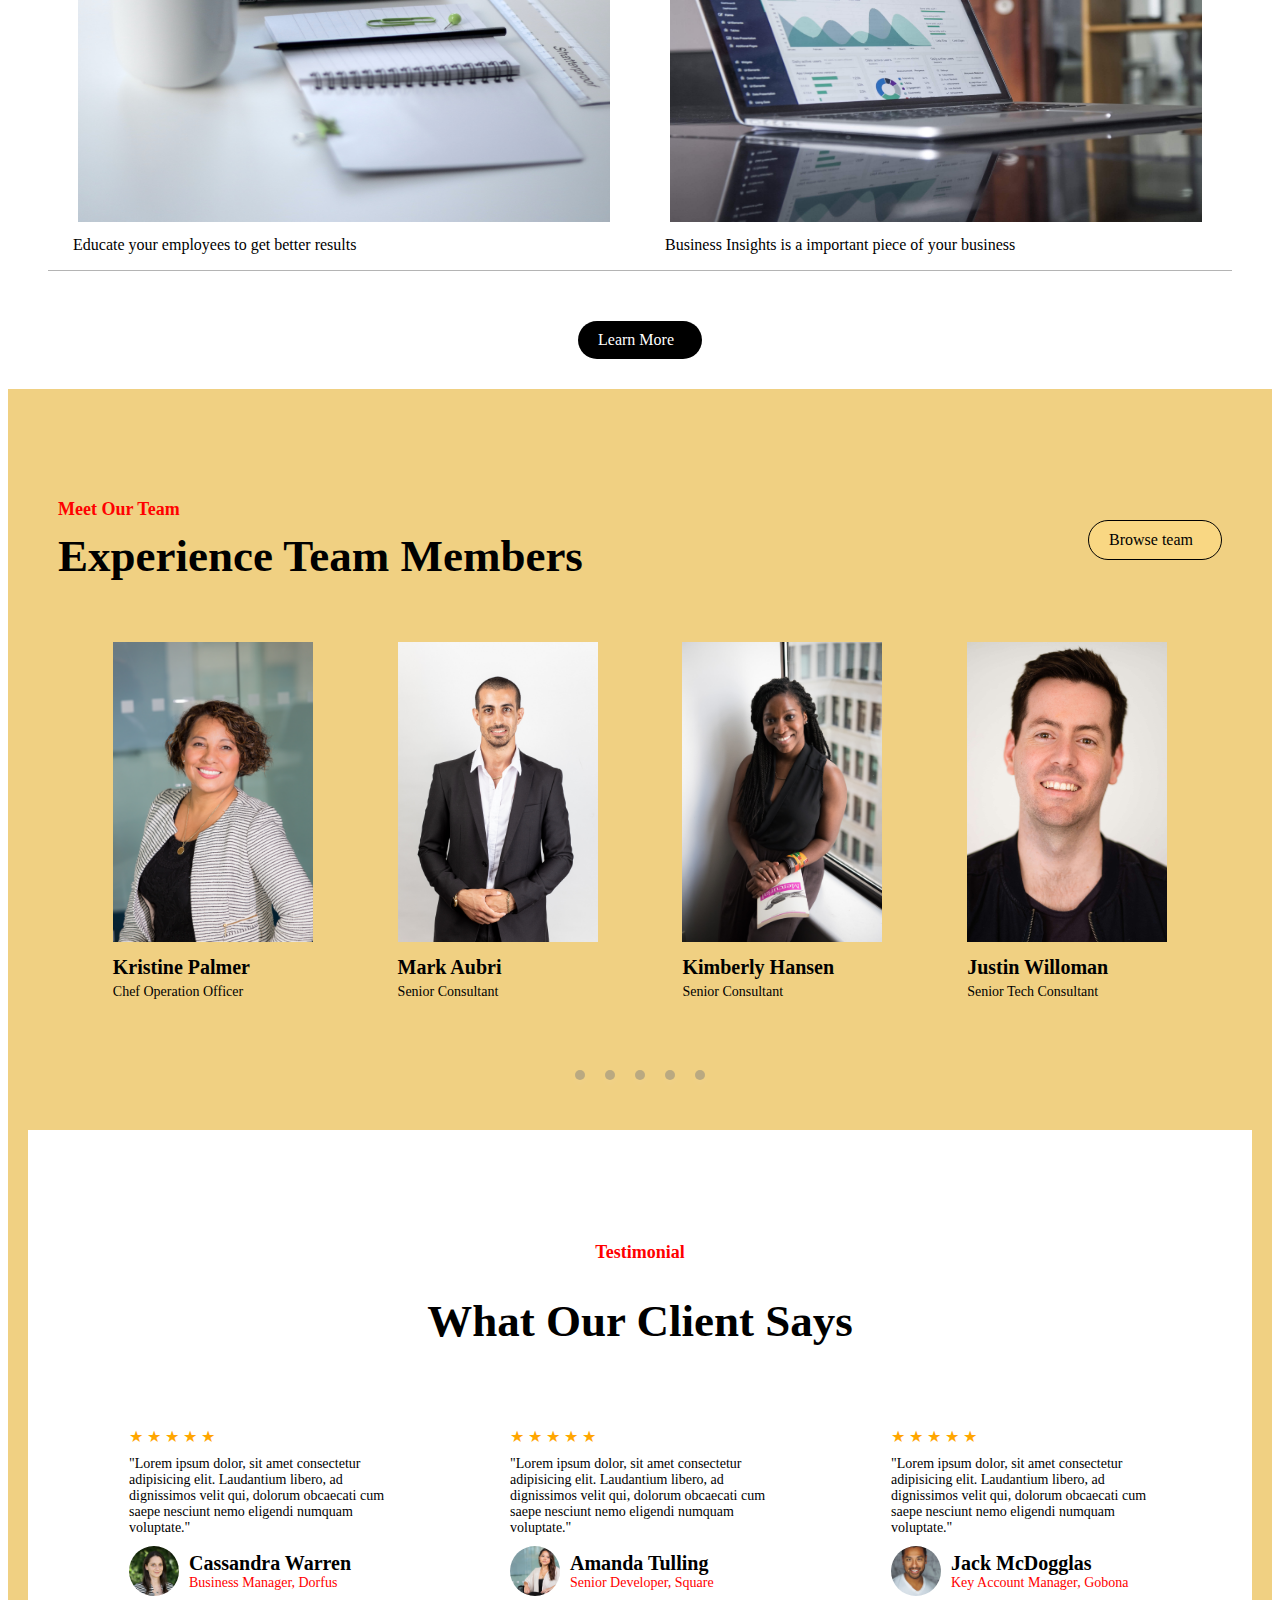
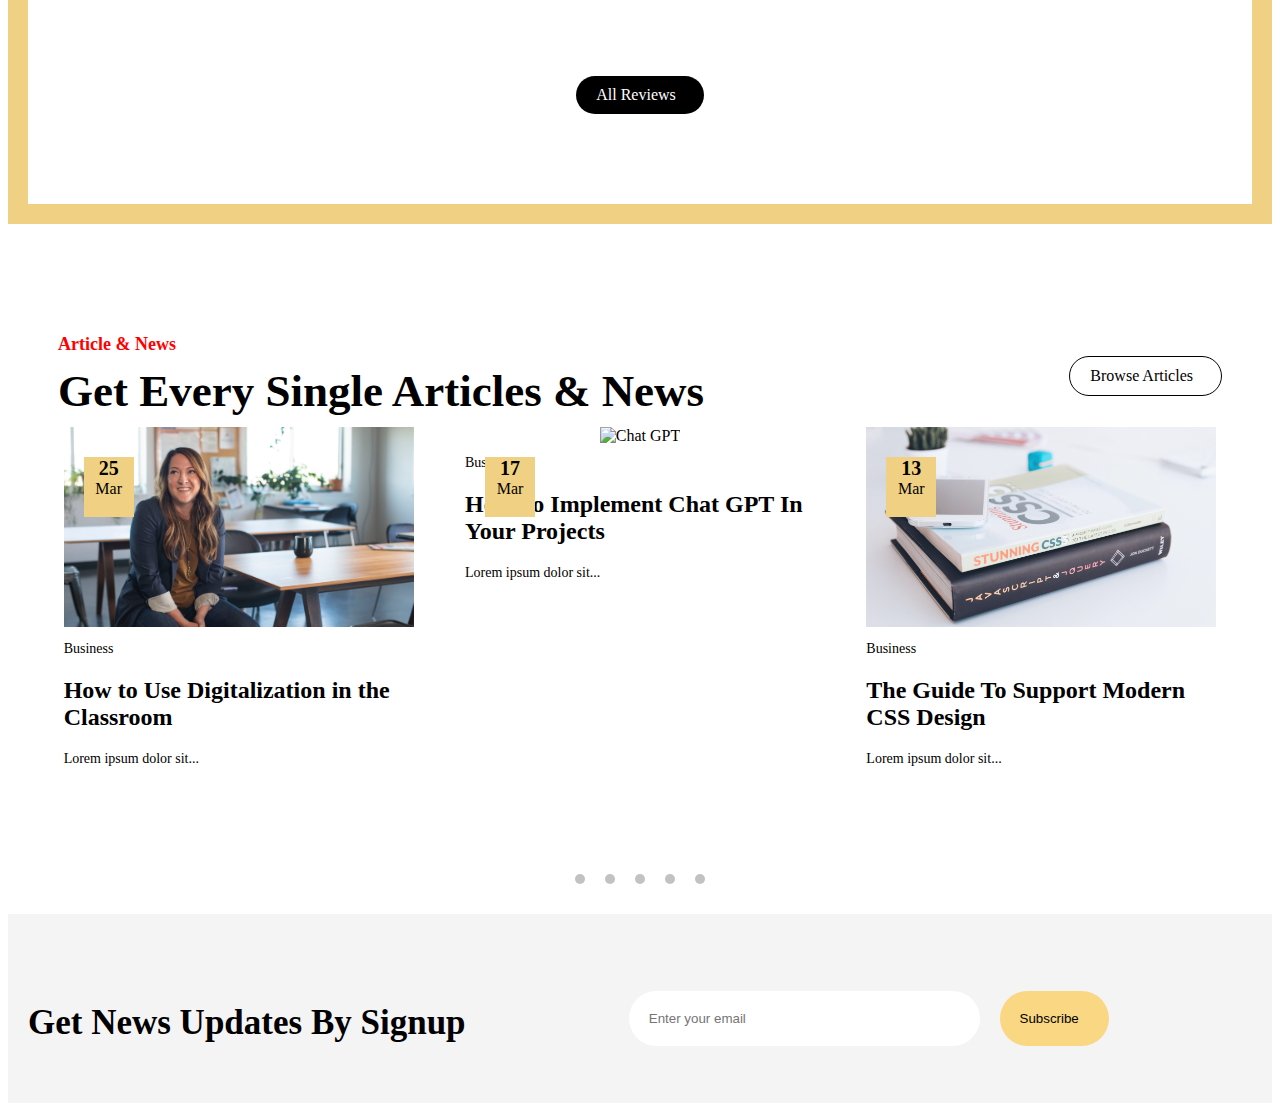
==== commit 7d5e6ea2: "4" ====
--- a/index.html
+++ b/index.html
@@ -297,11 +297,11 @@
           </div>
         </div>
         <div class="dot-container">
-          <div class="dot" id="dot1"></div>
-          <div class="dot" id="dot2"></div>
-          <div class="dot" id="dot3"></div>
-          <div class="dot" id="dot4"></div>
-          <div class="dot" id="dot5"></div>
+          <div class="member-dot" data-member="1"></div>
+          <div class="member-dot" data-member="2"></div>
+          <div class="member-dot" data-member="3"></div>
+          <div class="member-dot" data-member="4"></div>
+          <div class="member-dot" data-member="5"></div>
         </div>
       </div>
     </section>
@@ -377,7 +377,7 @@
           <a href="news.html" class="btn-theme-white">Browse Articles &nbsp;<i class="fa-solid fa-arrow-up-right"></i></a>
         </div>
         <div class="content-wrapper">
-          <div class="article-card" data-article="1">
+          <div class="article-card" data-page="1">
             <img class="article-card-img" src="/images/linkedin-sales-solutions-Mis5fyJi7Q0-unsplash.jpg" alt="Woman in Classroom">
             <div class="article-content">
                 <div class="date-box"><div style="font-weight: 700; font-size: 20px;">25</div><div style="font-weight: 200;">Mar</div></div>
@@ -386,7 +386,7 @@
                 <p class="placeholder-text">Lorem ipsum dolor sit...</p>
             </div>    
         </div>
-        <div class="article-card" data-article="2">
+        <div class="article-card" data-page="1">
             <img class="article-card-img" src="/images/emiliano-vittoriosi-vEN1bsdSjxM-unsplash.jpg" alt="Chat GPT">
             <div class="article-content">
                 <div class="date-box"><div style="font-weight: 700; font-size: 20px;">17</div><div style="font-weight: 200;">Mar</div></div>
@@ -395,7 +395,7 @@
                     <p class="placeholder-text">Lorem ipsum dolor sit...</p>
             </div>
         </div>
-        <div class="article-card" data-article="3">
+        <div class="article-card" data-page="1">
             <img class="article-card-img" src="/images/kobu-agency-ipARHaxETRk-unsplash.jpg" alt="Books">
             <div class="article-content">
                 <div class="date-box"><div style="font-weight: 700; font-size: 20px;">13</div><div style="font-weight: 200;">Mar</div></div>
@@ -404,7 +404,7 @@
                     <p class="placeholder-text">Lorem ipsum dolor sit...</p>
             </div>
         </div>
-        <div class="article-card" data-article="4">
+        <div class="article-card" data-page="2">
             <img class="article-card-img" src="/images/the-climate-reality-project-Hb6uWq0i4MI-unsplash.jpg" alt="Books">
             <div class="article-content">
                 <div class="date-box"><div style="font-weight: 700; font-size: 20px;">12</div><div style="font-weight: 200;">Mar</div></div>
@@ -413,7 +413,7 @@
                     <p class="placeholder-text">Lorem ipsum dolor sit...</p>
             </div>
         </div>
-        <div class="article-card" data-article="5">
+        <div class="article-card" data-page="2">
             <img class="article-card-img" src="/images/damir-kopezhanov-nC6CyrVBtkU-unsplash.jpg" alt="Books">
             <div class="article-content">
                 <div class="date-box"><div style="font-weight: 700; font-size: 20px;">07</div><div style="font-weight: 200;">Mar</div></div>
@@ -422,7 +422,7 @@
                     <p class="placeholder-text">Lorem ipsum dolor sit...</p>
             </div>
         </div>
-        <div class="article-card" data-article="6">
+        <div class="article-card" data-page="2">
             <img class="article-card-img" src="/images/annie-spratt-FSFfEQkd1sc-unsplash.jpg" alt="Books">
             <div class="article-content">
                 <div class="date-box"><div style="font-weight: 700; font-size: 20px;">02</div><div style="font-weight: 200;">Mar</div></div>
@@ -431,7 +431,7 @@
                     <p class="placeholder-text">Lorem ipsum dolor sit...</p>
             </div>
         </div>
-        <div class="article-card" data-article="7">
+        <div class="article-card" data-page="3">
             <img class="article-card-img" src="/images/carlos-muza-hpjSkU2UYSU-unsplash.jpg" alt="Books">
             <div class="article-content">
                 <div class="date-box"><div style="font-weight: 700; font-size: 20px;">28</div><div style="font-weight: 200;">Feb</div></div>
@@ -440,7 +440,7 @@
                     <p class="placeholder-text">Lorem ipsum dolor sit...</p>
             </div>
         </div>
-        <div class="article-card" data-article="8">
+        <div class="article-card" data-page="3">
             <img class="article-card-img" src="/images/marek-levak-zANXcXyByos-unsplash.jpg" alt="Books">
             <div class="article-content">
                 <div class="date-box"><div style="font-weight: 700; font-size: 20px;">18</div><div style="font-weight: 200;">Feb</div></div>
@@ -449,7 +449,7 @@
                     <p class="placeholder-text">Lorem ipsum dolor sit...</p>
             </div>
         </div>
-        <div class="article-card" data-article="9">
+        <div class="article-card" data-page="3">
             <img class="article-card-img" src="/images/oli-dale-xjSkI_seiZY-unsplash.jpg" alt="Books">
             <div class="article-content">
                 <div class="date-box"><div style="font-weight: 700; font-size: 20px;">11</div><div style="font-weight: 200;">Feb</div></div>
@@ -459,14 +459,14 @@
             </div>
         </div>
         </div>
-        <div class="dot-container">
-          <div class="dot" data-dot="1"></div>
-          <div class="dot" data-dot="2"></div>
-          <div class="dot" data-dot="3"></div>
-          <div class="dot" data-dot="4"></div>
-          <div class="dot" data-dot="5"></div>
-        </div>
-      </div>
+      </div> 
+      <div class="dot-container">
+        <span class="dot" data-page="1"></span>
+        <span class="dot" data-page="2"></span>
+        <span class="dot" data-page="3"></span>
+        <span class="dot" data-page="4"></span>
+        <span class="dot" data-page="5"></span>
+        </div>
     </section>
     <section class="news-signup">
       <div class="container">
--- a/scss/style.css
+++ b/scss/style.css
@@ -711,7 +711,7 @@
   margin-top: 40px;
 }
 
-.dot {
+.member-dot {
   width: 10px;
   height: 10px;
   background-color: rgba(128, 128, 128, 0.6);
@@ -723,7 +723,7 @@
   box-shadow: 0px 4px 8px rgba(255, 255, 255, 0.1); /* Lägg till skugga */
 }
 
-.dot.active {
+.member-dot.active {
   background-color: black;
 }
 
@@ -823,6 +823,8 @@
   max-width: 1300px;
   margin: 0 auto;
   padding: 0 20px;
+  height: 500px; /* Justera detta värde efter behov */
+  overflow: hidden;
 }
 
 .header-wrapper {
